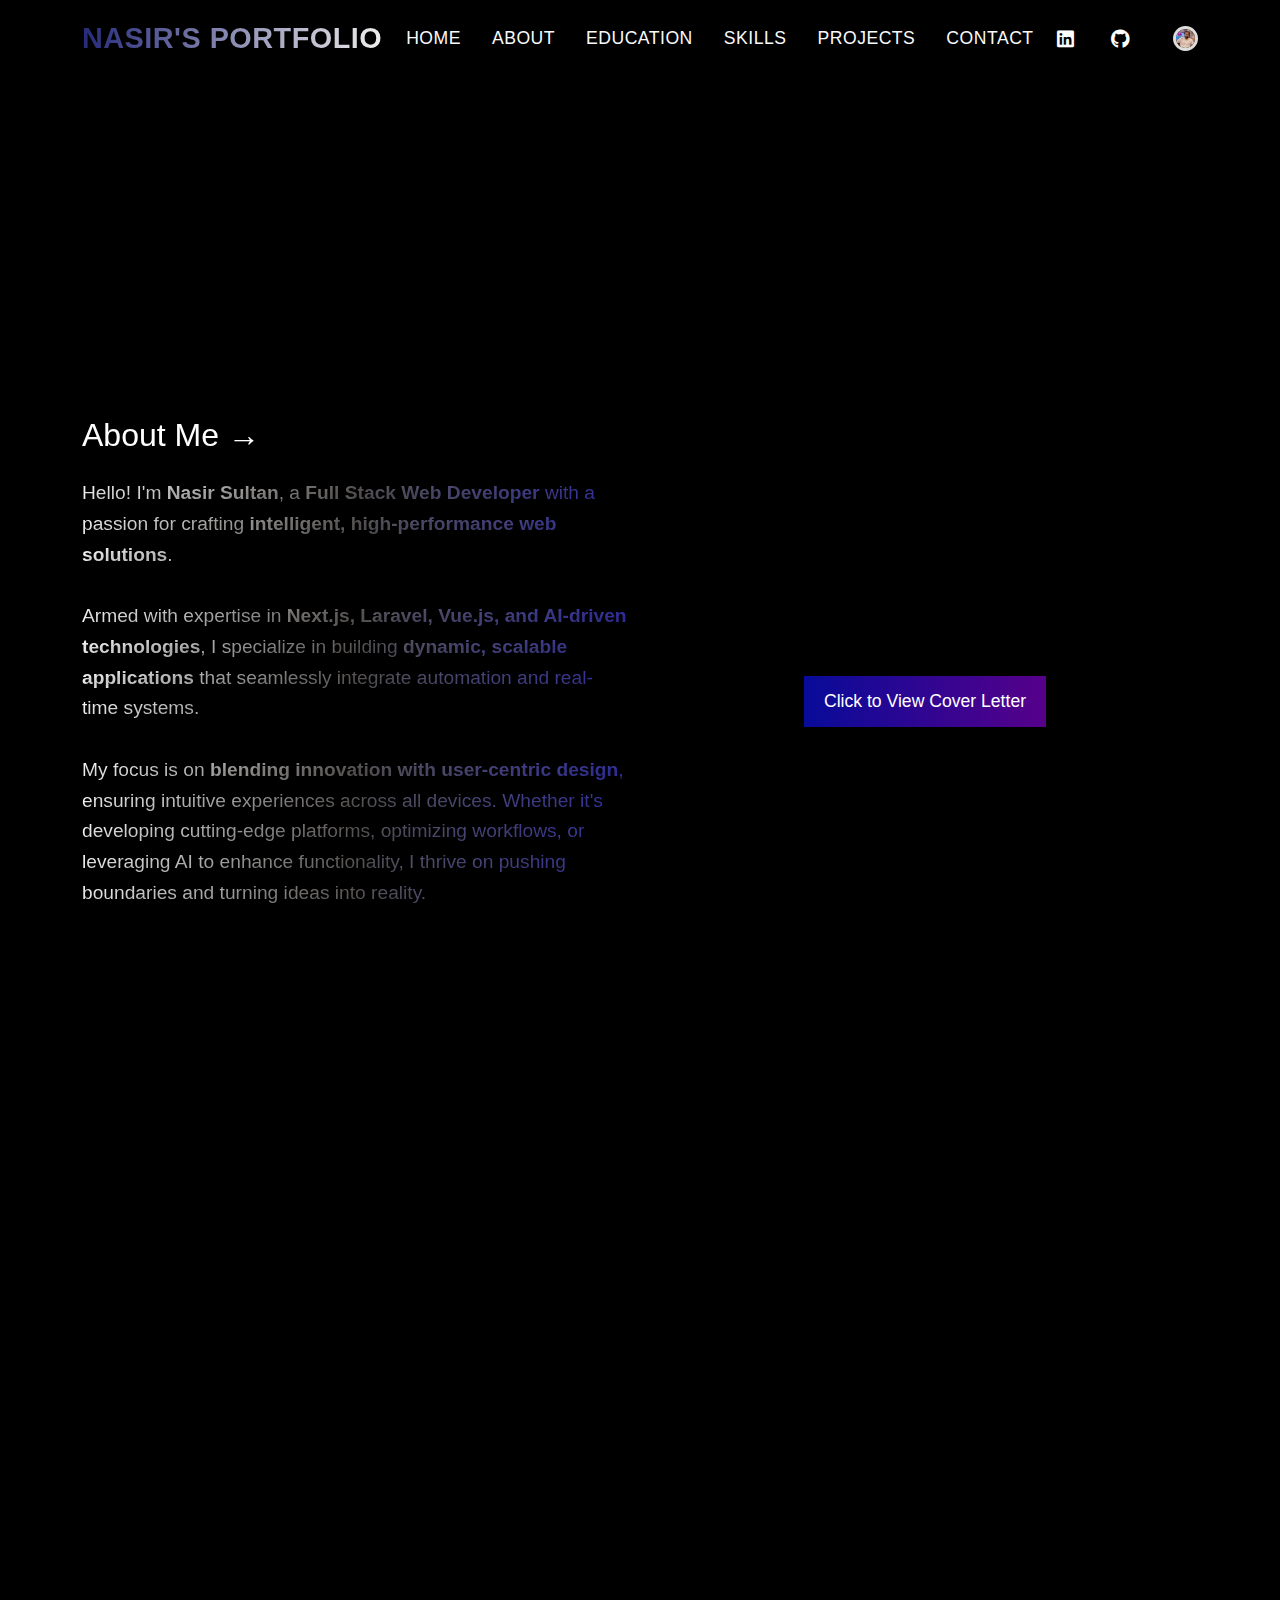
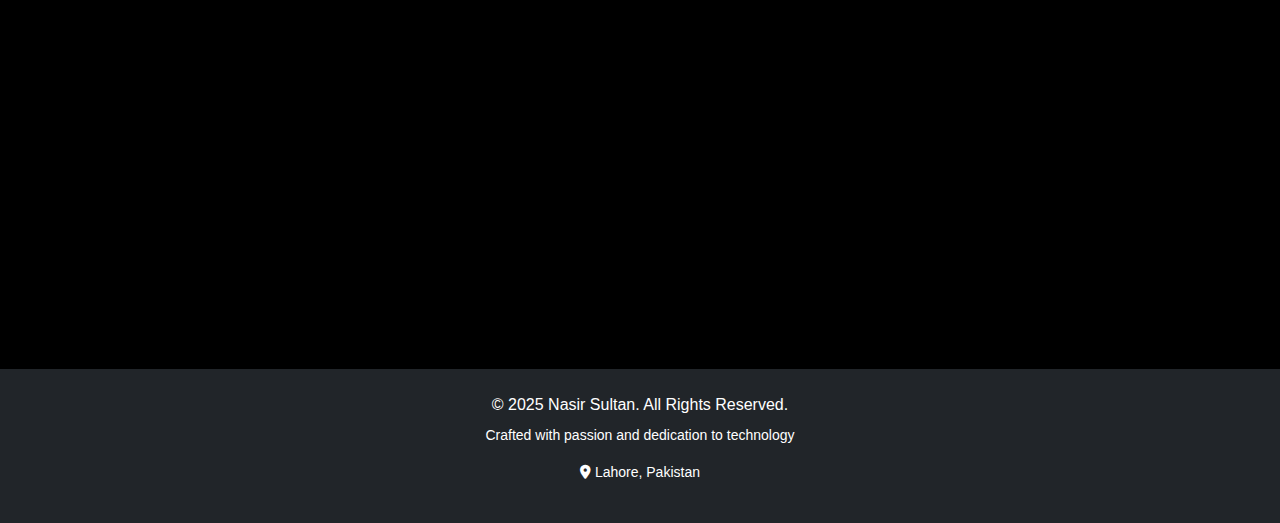
==== index.html @ e322d05b "d" ====
<!doctype html>
<html lang="en">

<head>
    <meta charset="utf-8">
    <meta name="viewport" content="width=device-width, initial-scale=1">
    <title>Portfolio</title>
    <link href="https://cdn.jsdelivr.net/npm/bootstrap@5.3.3/dist/css/bootstrap.min.css" rel="stylesheet"
        integrity="sha384-QWTKZyjpPEjISv5WaRU9OFeRpok6YctnYmDr5pNlyT2bRjXh0JMhjY6hW+ALEwIH" crossorigin="anonymous">
    <link href="https://cdn.jsdelivr.net/npm/aos@2.3.4/dist/aos.css" rel="stylesheet"> <!-- AOS CSS -->
    <link rel="stylesheet" href="styll.css"> <!-- External CSS -->
    <link href="https://cdnjs.cloudflare.com/ajax/libs/font-awesome/6.5.0/css/all.min.css" rel="stylesheet">
    <!-- AOS Library -->
    <!-- Load AOS and Typed.js Libraries -->
    <script src="https://cdnjs.cloudflare.com/ajax/libs/aos/2.3.4/aos.js"></script>
    <script src="https://cdn.jsdelivr.net/npm/typed.js@2.0.12"></script>

    <script>


        document.addEventListener("DOMContentLoaded", () => {
            setTimeout(() => {
                const typingElement = document.getElementById("typing-text");
                if (typingElement) {
                    typingElement.classList.add("typed-fade-in"); // Add fade-in effect
                    new Typed("#typing-text", {
                        strings: [
                            "Welcome to My Portfolio",
                            "Your Vision, My Code – Transforming Ideas into Reality"
                        ],
                        typeSpeed: 80,  // Balanced typing speed
                        backSpeed: 40,   // Smooth backspacing
                        startDelay: 1000, // Start typing after 1s
                        backDelay: 2000,  // Pause before erasing
                        showCursor: true, // Show blinking cursor
                        loop: false // 🔄 Restart automatically after completion
                    });
                }
            }, 1500); // Start after 1.5s (allows AOS animation to complete)
        });


        document.addEventListener("DOMContentLoaded", function () {
            // Smooth Scroll Effect
            document.querySelectorAll('.nav-item').forEach(anchor => {
                anchor.addEventListener('click', function (e) {
                    e.preventDefault();
                    const targetId = this.getAttribute("href").substring(1);
                    const targetElement = document.getElementById(targetId);
                    if (targetElement) {
                        targetElement.scrollIntoView({ behavior: "smooth" });
                    }
                });
            });
        });


        document.addEventListener("DOMContentLoaded", function () {
            const profilePic = document.getElementById("profile-pic");
            const imagePopup = document.getElementById("image-popup");

            // Show enlarged image on click
            profilePic.addEventListener("click", function () {
                imagePopup.style.display = "flex";
            });

            // Hide image when clicking outside
            imagePopup.addEventListener("click", function () {
                imagePopup.style.display = "none";
            });
        });






    </script>







</head>

<body class="bg-black text-white">
    <!-- Navigation Bar -->
    <nav class="navbar navbar-expand-lg navbar-dark bg-black fixed-top">
        <div class="container">
         <a href="#home" class="logo navbar-brand" id="logo">Nasir's Portfolio</a>
            <button aria-controls="basic-navbar-nav" type="button" aria-label="Toggle navigation"
                class="navbar-toggler collapsed" data-bs-toggle="collapse" data-bs-target="#basic-navbar-nav">
                <span class="navbar-toggler-icon"></span>
            </button>
            <div class="navbar-collapse collapse" id="basic-navbar-nav">
                <div class="navbar-nav me-auto">
                    <a href="#home" class="nav-item nav-link">Home</a>
                    <a href="#about" class="nav-item nav-link">About</a>
                    <a href="#education" class="nav-item nav-link">Education</a>
                    <a href="#skills" class="nav-item nav-link">Skills</a>
                    <a href="#projects" class="nav-item nav-link">Projects</a>
                    <a href="#contact" class="nav-item nav-link">Contact</a>
                </div>
            </div>
            <!-- Image and Social Icons Section -->
            <div class="d-flex align-items-center justify-content-center social-container ">
                <!-- Social Icons -->
                <a href="https://www.linkedin.com/in/nasir-sultan-848762282/" target="_blank" class="social-icon">
                    <i class="fab fa-linkedin"></i>
                </a>
                <a href="https://github.com/NasirSultan" target="_blank" class="social-icon">
                    <i class="fab fa-github"></i>
                </a>

                <!-- Profile Image -->
                <img src="2e2345ff-4976-4412-bbff-361cfb9173d7.jpg" alt="Profile Picture"
                    class="navbar-img rounded-circle img-fluid" id="profile-pic">
            </div>

            <!-- Popup Image Viewer (Hidden by Default) -->
            <div id="image-popup" class="image-popup">
                <img src="2e2345ff-4976-4412-bbff-361cfb9173d7.jpg" alt="Enlarged Picture" class="popup-img">
            </div>

        </div>
    </nav>

    <script>
        // Add an event listener to collapse the navbar when a link is clicked on small screens
        const navLinks = document.querySelectorAll('.navbar-nav .nav-link');
        const navbarCollapse = document.getElementById('basic-navbar-nav');

        navLinks.forEach(link => {
            link.addEventListener('click', () => {
                // Check if the navbar is collapsed and close it
                if (navbarCollapse.classList.contains('show')) {
                    const bsCollapse = new bootstrap.Collapse(navbarCollapse, {
                        toggle: false
                    });
                    bsCollapse.hide();
                }
            });
        });
    </script>



    <!-- Hero Section -->
    <div id="home" class="container py-5 mt-4">
        <div class="featurette mt-4 pt-4">
            <div class="col-md-12 d-flex mt-5 flex-column justify-content-center text-left">
                <h1 class="text-animation text-white mt-5 " data-aos="fade-right" data-aos-duration="1000">
                    <span id="typing-text"></span>
                </h1>
            </div>
        </div>





    </div>

    <!-- About Me Section -->
    <!-- About Me Section -->
    <div id="about" class="container py-5">
        <h2 class="mt-5 pt-5 aos-init aos-animate" data-aos="zoom-in" data-aos-duration="1500">About Me →</h2>
        <div class="row mt-4">
            <div class="col-sm-6">
                <p class="about-text aos-init aos-animate" data-aos="zoom-in" data-aos-duration="2000">
                    Hello! I'm <strong>Nasir Sultan</strong>, a <strong>Full Stack Web Developer</strong> with a passion
                    for crafting <strong>intelligent, high-performance web solutions</strong>.
                    <br><br>
                    Armed with expertise in <strong>Next.js, Laravel, Vue.js, and AI-driven technologies</strong>, I
                    specialize in building <strong>dynamic, scalable applications</strong> that seamlessly integrate
                    automation and real-time systems.
                    <br><br>
                    My focus is on <strong>blending innovation with user-centric design</strong>, ensuring intuitive
                    experiences across all devices. Whether it's developing cutting-edge platforms, optimizing
                    workflows, or leveraging AI to enhance functionality, I thrive on pushing boundaries and turning
                    ideas into reality.
                </p>


            </div>
            <!-- Button to Open PDF in Modal -->
            <div class="col-sm-6 d-flex justify-content-center align-items-center">
                <button type="button" class="cv-btn border-0 rounded-0 research-btn  animate-btn"  data-aos="zoom-in-down"
                    data-aos-duration="3000" data-bs-toggle="modal" data-bs-target="#pdfModal">
                    Click to View Cover Letter
                </button>
            </div>

            <!-- Bootstrap Modal for PDF Viewer -->
            <div class="modal fade" id="pdfModal" tabindex="-1" aria-labelledby="pdfModalLabel" aria-hidden="true">
                <div class="modal-dialog modal-lg">
                    <div class="modal-content">
                        <div class="modal-header">
                            <h5 class="modal-title" id="pdfModalLabel">Cover Letter</h5>
                            <button type="button" class="btn-close" data-bs-dismiss="modal" aria-label="Close"></button>
                        </div>
                        <div class="modal-body">
                            <iframe src="https://drive.google.com/file/d/1LEhKo5x9dsmXAzDZOQBv1Sve0wGjoQHk/preview"
                                width="100%" height="500px" style="border: none;"></iframe>
                        </div>
                        <div class="modal-footer">
                            <a href="https://drive.google.com/file/d/1LEhKo5x9dsmXAzDZOQBv1Sve0wGjoQHk/view"
                                class="btn btn-success" download>
                                Download Cover Letter
                            </a>
                            <button type="button" class="btn btn-secondary" data-bs-dismiss="modal">Close</button>
                        </div>
                    </div>
                </div>
            </div>

        </div>
    </div>




    <!-- 🎓 Education Section -->
    <!-- 🎓 Education Section -->
    <section id="education" class="container py-5">
        <h2 class="mt-5 pt-5 aos-init aos-animate my-5" data-aos="zoom-in" data-aos-duration="1500">Education →</h2>
        <div class="row justify-content-center mt-4">
            <div class="col-lg-8 col-md-10">
                <div class="card education-card aos-init aos-animate text-center" data-aos="flip-up"
                    data-aos-duration="3000">
                    <div class="card-body">
                        <h4 class="card-title education-title">Bachelor's in Physics</h4>
                        <p class="card-text">Specialized in <strong>Electronic & Embedded Systems</strong></p>
                        <p class="university"><strong>UMT</strong> | 2024</p>

                        <!-- 🔘 Button to Show Final Year Research PDF -->
                        <button class="btn research-btn mt-3" data-bs-toggle="modal" data-bs-target="#researchModal">
                            View Final Year Research
                        </button>
                    </div>
                </div>
            </div>
        </div>
    </section>

    <!-- 📜 Final Year Research Modal (Google Drive PDF Embed) -->
    <div class="modal fade" id="researchModal" tabindex="-1" aria-labelledby="researchModalLabel" aria-hidden="true">
        <div class="modal-dialog modal-dialog-centered modal-lg">
            <div class="modal-content">
                <div class="modal-header">
                    <h5 class="modal-title text-black" id="researchModalLabel">Final Year Research Paper</h5>
                    <button type="button" class="btn-close" data-bs-dismiss="modal" aria-label="Close"></button>
                </div>
                <div class="modal-body text-center">
                    <!-- 📄 Corrected Google Drive PDF Viewer -->
                    <iframe src="https://drive.google.com/file/d/1qV8Uwx7oKkvjqx_d87qNMZa45ioT0t-l/preview" width="100%"
                        height="500px" style="border: none;"></iframe>
                </div>
                <div class="modal-footer">
                    <button type="button" class="btn btn-secondary" data-bs-dismiss="modal">Close</button>
                </div>
            </div>
        </div>
    </div>

    <!-- Bootstrap JS -->
    <script src="https://cdn.jsdelivr.net/npm/bootstrap@5.3.3/dist/js/bootstrap.bundle.min.js"></script>






    <!-- Skills Section -->
    <div id="skills" class="container py-5">
        <h2 class="aos-init aos-animate mt-4 pt-4" data-aos="zoom-in" data-aos-duration="1500">Skills →</h2><br><br>
        <div class="row text-center">



            <div class="col-sm-4 aos-init aos-animate mb-2" data-aos="zoom-out-up" data-aos-duration="3000">
                <div class="skill-card" >
                    <div class="skill-card-inner">
                        <!-- Front Side -->
                        <div class="skill-card-front">
                            <i class="fa-brands fa-html5 text-danger fs-1"></i>
                            <h4 class="mt-2">HTML5</h4>
                        </div>

                    </div>
                </div>
            </div>


            <div class="col-sm-4 aos-init aos-animate mb-2" data-aos="zoom-out-up" data-aos-duration="3000">
                <div class="skill-card">
                    <i class="fa-brands fa-css3-alt text-primary fs-1"></i>
                    <h4 class="mt-2">CSS3</h4>
                </div>
            </div>
            <div class="col-sm-4 aos-init aos-animate mb-2" data-aos="zoom-out-up" data-aos-duration="3000">
                <div class="skill-card">
                    <i class="fa-brands fa-js text-warning fs-1"></i>
                    <h4 class="mt-2">JavaScript</h4>
                </div>
            </div>
        </div>





        <div class="row text-center mt-4">
            <div class="col-sm-4 aos-init aos-animate mb-2" data-aos="fade-up" data-aos-duration="3000">
                <div class="skill-card">
                    <i class="fa-brands fa-react text-info fs-1"></i>
                    <h4 class="mt-2">React.js</h4>
                </div>
            </div>
            <div class="col-sm-4 aos-init aos-animate mb-2" data-aos="fade-up" data-aos-duration="3000">
                <div class="skill-card">
                    <i class="fa-brands fa-node-js text-success fs-1"></i>
                    <h4 class="mt-2">Node.js</h4>
                </div>
            </div>
            <div class="col-sm-4 aos-init aos-animate mb-2" data-aos="fade-up" data-aos-duration="3000">
                <div class="skill-card">
                    <i class="fa-brands fa-database text-warning fs-1"></i>
                    <h4 class="mt-2">MySQL</h4>
                </div>
            </div>
        </div>
        <div class="row text-center mt-4">
            <div class="col-sm-4 aos-init aos-animate mb-2" data-aos="zoom-out-up" data-aos-duration="3000">
                <div class="skill-card">
                    <i class="fa-solid fa-database text-warning fs-1"></i>
                    <h4 class="mt-2">Data Structure</h4>
                </div>
            </div>
            <div class="col-sm-4 aos-init aos-animate mb-2" data-aos="zoom-out-up" data-aos-duration="3000">
                <div class="skill-card">
                    <i class="fa-brands fa-bootstrap text-purple fs-1"></i>
                    <h4 class="mt-2">Bootstrap</h4>
                </div>
            </div>
            <div class="col-sm-4 aos-init aos-animate mb-2" data-aos="zoom-out-up" data-aos-duration="3000">
                <div class="skill-card">
                    <i class="fa-brands fa-laravel text-danger fs-1"></i>
                    <h4 class="mt-2">Laravel</h4>
                </div>
            </div>
        </div>
        <!-- Added TypeScript, DSA, and Next.js -->
        <div class="row text-center mt-4">
            <div class="col-sm-4 aos-init aos-animate mb-2" data-aos="fade-up" data-aos-duration="3000">
                <div class="skill-card">
                    <i class="fa-brands fa-js-square text-primary fs-1"></i>
                    <h4 class="mt-2">TypeScript</h4>
                </div>
            </div>
            <div class="col-sm-4 aos-init aos-animate mb-2" data-aos="fade-up" data-aos-duration="3000">
                <div class="skill-card">
                    <i class="fa-solid fa-cogs text-success fs-1"></i>
                    <h4 class="mt-2">DSA</h4>
                </div>
            </div>
            <div class="col-sm-4 aos-init aos-animate mb-2" data-aos="fade-up" data-aos-duration="3000">
                <div class="skill-card">
                    <i class="fa-brands fa-react text-info fs-1"></i>
                    <h4 class="mt-2">Next.js</h4>
                </div>
            </div>
        </div>


        <!-- Added Vue 3, MongoDB, and RESTful API -->
        <div class="row text-center mt-4">
            <div class="col-sm-4 aos-init aos-animate mb-2" data-aos="zoom-out-up" data-aos-duration="3000">
                <div class="skill-card">
                    <i class="fa-brands fa-vuejs text-success fs-1"></i>
                    <h4 class="mt-2">Vue 3</h4>
                </div>
            </div>
            <div class="col-sm-4 aos-init aos-animate mb-2" data-aos="zoom-out-up" data-aos-duration="3000">
                <div class="skill-card">
                    <i class="fa-solid fa-database text-secondary fs-1"></i>
                    <h4 class="mt-2">MongoDB</h4>
                </div>
            </div>
            <div class="col-sm-4 aos-init aos-animate mb-2" data-aos="zoom-out-up" data-aos-duration="3000">
                <div class="skill-card">
                    <i class="fa-solid fa-network-wired text-warning fs-1"></i>
                    <h4 class="mt-2">RESTful API</h4>
                </div>
            </div>
        </div>

    </div>

    <!-- Projects Section -->
    <!-- Projects Section -->


    <div id="projects" class="container py-5">
        <h2 class="aos-init aos-animate mt-4 pt-4" data-aos="flip-up" data-aos-duration="300">Projects →</h2><br><br>
        <div class="row row-cols-1 row-cols-md-2 g-4">
            <!-- Project 1: Internship Projects -->




            <div class="col-lg-6 col-md-8 col-sm-10 mx-auto aos-init aos-animate" data-aos="flip-down"
                data-aos-duration="3000">
                <div class="card shadow-lg bg-dark text-light project-card rounded-3d">
                    <!-- Carousel -->
                    <div id="carouselContent1" class="carousel slide" data-bs-ride="carousel">
                        <div class="carousel-inner">
                            <div class="carousel-item active">
                                <img src="Screenshot (280).png" alt="Internship Projects"
                                    class="d-block w-100 rounded-t-lg">
                            </div>
                            <div class="carousel-item">
                                <img src="Screenshot (281).png" alt="Project Image 2"
                                    class="d-block w-100 rounded-t-lg">
                            </div>
                            <div class="carousel-item">
                                <img src="Screenshot (282).png" alt="Project Image 3"
                                    class="d-block w-100 rounded-t-lg">
                            </div>
                        </div>
                        <button class="carousel-control-prev" type="button" data-bs-target="#carouselContent1"
                            data-bs-slide="prev">
                            <span class="carousel-control-prev-icon" aria-hidden="true"></span>
                            <span class="visually-hidden">Previous</span>
                        </button>
                        <button class="carousel-control-next" type="button" data-bs-target="#carouselContent1"
                            data-bs-slide="next">
                            <span class="carousel-control-next-icon" aria-hidden="true"></span>
                            <span class="visually-hidden">Next</span>
                        </button>
                    </div>
                    <div class="card-body">
                        <h5 class="card-title text-2xl font-semibold mb-3">
                            <i class="fa-solid fa-briefcase text-teal-500"></i> Internship Projects
                        </h5>
                        <div id="infoContent1" style="display: none;">
                            <p class="card-text mb-4">
                                Throughout my journey as a full-stack developer, I have worked on diverse projects
                                involving real-world problem-solving and scalable application development. My experience
                                includes hands-on work with modern technologies like React, Laravel, and MySQL, where I
                                have built dynamic and interactive applications.

                                I have developed and optimized backend services, ensuring secure API integrations and
                                efficient database management. On the frontend, I have created seamless user experiences
                                with well-structured, responsive interfaces.

                                My expertise extends to handling authentication systems, role-based access control, and
                                real-time data processing, demonstrating a deep understanding of software architecture
                                and performance optimization. Through various projects, I have refined my ability to
                                write clean, maintainable code while adhering to industry best practices.
                            </p>

                        </div>
                        <div class="d-flex flex-column gap-2">
                            <div class="d-flex flex-column gap-2">
                                <button id="toggleBtn1"
                                    class="btn btn-secondary bg-gray-700 hover:bg-gray-800 text-white rounded-full shadow-md px-6 py-2 w-100">
                                    Description
                                </button>

                                <!-- Flex container for NO Video Available & See Skills buttons -->
                                <div class="d-flex gap-2 justify-content-center">
                                    <a href="#"
                                        class="btn btn-primary bg-blue-600 hover:bg-blue-700 text-white rounded-full shadow-md px-6 py-2 w-50 text-center">
                                        No Video Available
                                    </a>
                                    <button class="btn btn-info w-50" data-bs-toggle="modal"
                                        data-bs-target="#skillsModal">
                                        See Skills
                                    </button>
                                </div>

                            </div>

                            <!-- View Count with Icon and Account Like Button -->
                            <div class="view-count d-flex justify-content-center align-items-center mt-3 gap-3">
                                <span id="viewCount">Views: 0</span> <!-- This will show the view count -->
                                <button id="accountLikeBtn" class="color" onclick="likeAccount()">Like</button>
                                <!-- This is the like button -->
                                <span id="likeCount">Likes: 0</span>


                                <span> <a href="https://github.com/yourprofile" target="_blank" class="github-btn">
                                        <i class="fa-brands fa-github"></i>
                                    </a>
                                </span><!-- This will show the like count -->
                            </div>


                        </div>
                    </div>
                </div>
            </div>

            <!-- Skills Modal -->
            <div class="modal fade" id="skillsModal" tabindex="-1" aria-labelledby="skillsModalLabel"
                aria-hidden="true">
                <div class="modal-dialog">
                    <div class="modal-content">
                        <div class="modal-header">
                            <h5 class="modal-title" id="skillsModalLabel">Skills</h5>
                            <button type="button" class="btn-close" data-bs-dismiss="modal" aria-label="Close"></button>
                        </div>
                        <div class="modal-body">
                            <h5 class="text-center mb-3">Technical Skills</h5>
                            <ul class="list-unstyled d-flex justify-content-start gap-3 flex-wrap">
                                <li class="skill-item">React</li>
                                <li class="skill-item">Laravel</li>
                                <li class="skill-item">Node.js</li>
                                <li class="skill-item">Express.js</li>
                                <li class="skill-item">MySQL</li>
                                <li class="skill-item">MongoDB</li>
                                <li class="skill-item">JavaScript</li>
                                <li class="skill-item">RESTful APIs</li>
                                <li class="skill-item">Bootstrap</li>
                                <li class="skill-item">Tailwind CSS</li>
                                <li class="skill-item">Git & GitHub</li>
                                <li class="skill-item">Authentication & Security</li>

                            </ul>

                        </div>



                    </div>
                </div>
            </div>


            <!-- Project 2: Attendance Management System -->
            <!-- Project 2: Attendance Portal System -->









            <!-- Project 2: Attendance Portal System -->
            <div class="col-lg-6 col-md-8 col-sm-10 mx-auto aos-init aos-animate" data-aos="flip-down"
                data-aos-duration="3000">
                <div class="card shadow-lg bg-dark text-light project-card rounded-3d">
                    <!-- Carousel -->
                    <div id="carouselContent2" class="carousel slide" data-bs-ride="carousel">
                        <div class="carousel-inner">
                            <div class="carousel-item active">
                                <img src="Screenshot (283).png" alt="Attendance Portal System"
                                    class="d-block w-100 rounded-t-lg">
                            </div>
                            <div class="carousel-item">
                                <img src="Screenshot (284).png" alt="Project Image 2"
                                    class="d-block w-100 rounded-t-lg">
                            </div>
                            <div class="carousel-item">
                                <img src="Screenshot (285).png" alt="Project Image 3"
                                    class="d-block w-100 rounded-t-lg">
                            </div>
                        </div>
                        <button class="carousel-control-prev" type="button" data-bs-target="#carouselContent2"
                            data-bs-slide="prev">
                            <span class="carousel-control-prev-icon" aria-hidden="true"></span>
                            <span class="visually-hidden">Previous</span>
                        </button>
                        <button class="carousel-control-next" type="button" data-bs-target="#carouselContent2"
                            data-bs-slide="next">
                            <span class="carousel-control-next-icon" aria-hidden="true"></span>
                            <span class="visually-hidden">Next</span>
                        </button>
                    </div>

                    <div class="card-body text-center">
                        <h5 class="card-title text-2xl font-semibold mb-3">
                            <i class="fa-solid fa-check-circle text-purple-600"></i> Attendance Portal System
                        </h5>
                        <div id="infoContent2" style="display: none;">
                            <p class="card-text mb-4">
                                This comprehensive Academic Management System streamlines administrative tasks by
                                allowing users to <strong>mark attendance</strong>, <strong>submit and track leave
                                    requests</strong>, and <strong>update profile pictures</strong>. Developed using
                                <strong>React.js, Laravel, and MySQL</strong>, it ensures <strong>secure role-based
                                    authentication</strong> with <strong>Laravel Sanctum</strong> and features an
                                intuitive <strong>leave management system</strong>. The platform offers a
                                <strong>responsive and modern UI</strong> powered by <strong>Tailwind CSS</strong>,
                                delivering an optimized user experience. Additionally, <strong>RESTful API
                                    integration</strong> ensures seamless communication between the frontend and
                                backend, enhancing performance and scalability.
                            </p>

                        </div>

                        <div class="d-flex flex-column gap-2">
                            <button id="toggleBtn2"
                                class="btn btn-secondary bg-gray-700 hover:bg-gray-800 text-white rounded-full shadow-md px-6 py-2 w-100">
                                Description
                            </button>

                            <div class="d-flex gap-2 justify-content-center mt-2">
                                <a href="https://vimeo.com/1047108469/c45d0ca6d6?share=copy"
                                    class="btn btn-primary bg-blue-600 hover:bg-blue-700 text-white rounded-full shadow-md px-6 py-2 w-50 text-center">
                                    Watch Video
                                </a>
                                <button class="btn btn-info w-50" data-bs-toggle="modal" data-bs-target="#skillsModal2">
                                    See Skills
                                </button>
                            </div>

                        </div>

                        <!-- View Count and Like Button for Project 2 -->
                        <div class="view-count d-flex justify-content-center align-items-center mt-3 gap-3">
                            <span id="viewCount2">Views: 0</span> <!-- Project 2 View Count -->
                            <button id="accountLikeBtn2" class="color" onclick="likeAccount2()">Like</button>
                            <!-- Like Button -->
                            <span id="likeCount2">Likes: 0</span> <!-- Project 2 Like Count -->
                            <span> <a href="https://github.com/yourprofile" target="_blank" class="github-btn">
                                    <i class="fa-brands fa-github"></i>
                                </a>
                            </span>
                        </div>
                    </div>
                </div>
            </div>

            <!-- Skills Modal -->
            <!-- Corrected "See Skills" Button -->


            <!-- Skills Modal (Ensure ID Matches) -->
            <div class="modal fade" id="skillsModal2" tabindex="-1" aria-labelledby="skillsModalLabel2"
                aria-hidden="true">
                <div class="modal-dialog">
                    <div class="modal-content">
                        <div class="modal-header">
                            <h5 class="modal-title" id="skillsModalLabel2">Skills</h5>
                            <button type="button" class="btn-close" data-bs-dismiss="modal" aria-label="Close"></button>
                        </div>
                        <div class="modal-body">
                            <h5 class="mb-3">Tech Stack & Skills</h5>
                            <ul class="list-unstyled d-flex flex-wrap gap-3 justify-content-start">
                                <li class="skill-item badge  text-white px-3 py-2">React.js</li>
                                <li class="skill-item badge text-white px-3 py-2">Laravel</li>
                                <li class="skill-item badge  text-white px-3 py-2">MySQL</li>
                                <li class="skill-item badge text-white px-3 py-2">Tailwind CSS</li>
                                <li class="skill-item badge   px-3 py-2">Laravel Sanctum</li>
                                <li class="skill-item badge   px-3 py-2">RESTful APIs</li>
                            </ul>
                        </div>
                    </div>
                </div>
            </div>


            <!-- Project 3: E-Commerce Dashboard -->
            <!-- Project 3: E-Commerce Dashboard -->
            <div class="col-lg-6 col-md-8 col-sm-10 mx-auto aos-init aos-animate" data-aos="flip-down"
                data-aos-duration="3000">
                <div class="card shadow-lg bg-dark text-light project-card rounded-3d">
                    <!-- Carousel -->
                    <div id="carouselContent3" class="carousel slide" data-bs-ride="carousel">
                        <div class="carousel-inner">
                            <div class="carousel-item active">
                                <img src="Screenshot (286).png" alt="E-Commerce Dashboard"
                                    class="d-block w-100 rounded-t-lg">
                            </div>
                            <div class="carousel-item">
                                <img src="Screenshot (288).png" alt="Project Image 2"
                                    class="d-block w-100 rounded-t-lg">
                            </div>
                            <div class="carousel-item">
                                <img src="Screenshot (289).png" alt="Project Image 3"
                                    class="d-block w-100 rounded-t-lg">
                            </div>
                        </div>
                        <button class="carousel-control-prev" type="button" data-bs-target="#carouselContent3"
                            data-bs-slide="prev">
                            <span class="carousel-control-prev-icon" aria-hidden="true"></span>
                            <span class="visually-hidden">Previous</span>
                        </button>
                        <button class="carousel-control-next" type="button" data-bs-target="#carouselContent3"
                            data-bs-slide="next">
                            <span class="carousel-control-next-icon" aria-hidden="true"></span>
                            <span class="visually-hidden">Next</span>
                        </button>
                    </div>

                    <div class="card-body text-center">
                        <h5 class="card-title text-2xl font-semibold mb-3">
                            <i class="fa-solid fa-briefcase text-teal-500"></i> E-Commerce Dashboard
                        </h5>
                        <div id="infoContent3" style="display: none;">
                            <p class="card-text mb-4">
                                This project integrates <strong>MERN Stack (React, Node.js, Express, MongoDB)</strong>
                                with <strong>PHP-Laravel</strong>
                                to create an <strong>efficient e-commerce dashboard</strong>. The <strong>React.js
                                    frontend</strong> provides product
                                management features, while the <strong>Node.js, Express, and Laravel backend</strong>
                                ensures secure authentication
                                and CRUD operations. <strong>MongoDB and MySQL</strong> are used for data storage,
                                ensuring scalability and fast queries.
                            </p>
                        </div>

                        <!-- Buttons with Full Width on Small Screens -->
                        <div class="d-flex flex-column gap-2">
                            <button id="toggleBtn3"
                            class="btn btn-secondary bg-gray-700 hover:bg-gray-800 text-white rounded-full shadow-md px-6 py-2 w-100">
                            Description
                        </button>
                        
                        <div class="d-flex gap-2 justify-content-center mt-2">
                            <a href="#" class="btn btn-primary bg-blue-600 hover:bg-blue-700 text-white rounded-full shadow-md px-6 py-2 w-50 text-center">
                                No Video Available
                            </a>
                            <button class="btn btn-info w-50" data-bs-toggle="modal" data-bs-target="#skillsModal3">
                                See Skills
                            </button>
                        </div>
                        
                        </div>

                        <!-- View Count with Icon and Account Like Button -->
                        <div class="view-count d-flex justify-content-center align-items-center mt-3 gap-3">
                            <span id="viewCount3">Views: 0</span> <!-- This will show the view count -->
                            <button id="accountLikeBtn3" class="color" onclick="likeAccount3()">Like</button>
                            <!-- This is the like button -->
                            <span id="likeCount3">Likes: 0</span> <!-- This will show the like count -->

                            <span> <a href="https://github.com/yourprofile" target="_blank" class="github-btn">
                                    <i class="fa-brands fa-github"></i>
                                </a>
                        </div>
                    </div>
                </div>
            </div>

            <!-- Skills Modal -->
            <div class="modal fade" id="skillsModal3" tabindex="-1" aria-labelledby="skillsModalLabel3"
                aria-hidden="true">
                <div class="modal-dialog">
                    <div class="modal-content">
                        <div class="modal-header">
                            <h5 class="modal-title" id="skillsModalLabel3">Skills</h5>
                            <button type="button" class="btn-close" data-bs-dismiss="modal" aria-label="Close"></button>
                        </div>
                        <div class="modal-body">
                            <ul class="list-unstyled d-flex justify-content-start gap-3 flex-wrap">
                                <li class="skill-item">React.js</li>
                                <li class="skill-item">Node.js</li>
                                <li class="skill-item">Express.js</li>
                                <li class="skill-item">MongoDB</li>
                                <li class="skill-item">PHP</li>
                                <li class="skill-item">Laravel</li>
                                <li class="skill-item">MySQL</li>
                            </ul>
                        </div>
                    </div>
                </div>
            </div>

            <!-- Project 4: Another Project -->
            <!-- Project 4: Multi-Login Medical Management System -->
            <!-- Project 4: Multi-Login Medical Management System -->
            <div class="col-lg-6 col-md-8 col-sm-10 mx-auto aos-init aos-animate" data-aos="flip-down"
                data-aos-duration="3000">
                <div class="card shadow-lg bg-dark text-light project-card rounded-3d">
                    <!-- Carousel -->
                    <div id="carouselContent4" class="carousel slide" data-bs-ride="carousel">
                        <div class="carousel-inner">
                            <div class="carousel-item active">
                                <img src="Screenshot (465).png" alt="Internship Projects"
                                    class="d-block w-100 rounded-t-lg">
                            </div>
                            <div class="carousel-item">
                                <img src="Screenshot (466).png" alt="Project Image 2"
                                    class="d-block w-100 rounded-t-lg">
                            </div>
                            <div class="carousel-item">
                                <img src="Screenshot (467).png" alt="Project Image 3"
                                    class="d-block w-100 rounded-t-lg">
                            </div>
                            <div class="carousel-item">
                                <img src="Screenshot (468).png" alt="Project Image 4"
                                    class="d-block w-100 rounded-t-lg">
                            </div>
                        </div>
                        <button class="carousel-control-prev" type="button" data-bs-target="#carouselContent4"
                            data-bs-slide="prev">
                            <span class="carousel-control-prev-icon" aria-hidden="true"></span>
                            <span class="visually-hidden">Previous</span>
                        </button>
                        <button class="carousel-control-next" type="button" data-bs-target="#carouselContent4"
                            data-bs-slide="next">
                            <span class="carousel-control-next-icon" aria-hidden="true"></span>
                            <span class="visually-hidden">Next</span>
                        </button>
                    </div>

                    <div class="card-body text-center">
                        <h5 class="card-title text-2xl font-semibold mb-3">
                            <i class="fa-solid fa-check-circle text-purple-600"></i> Multi-Login Medical Management
                            System
                        </h5>
                        <div id="infoContent4" style="display: none;">
                            <p class="card-text mb-4">
                                The <strong>HealthPlus Medical Store Web Application</strong> is a
                                <strong>full-featured</strong>
                                system built with <strong>Laravel and React.js</strong>. It supports a
                                <strong>multi-login system</strong>
                                for <strong>admins, store managers, and customers</strong>.
                            <ul>
                                <li><strong>Admins</strong>: Upload products, set prices, and track sales.</li>
                                <li><strong>Store Managers</strong>: Manage inventory, process orders, and oversee
                                    transactions.</li>
                                <li><strong>Customers</strong>: Browse medical products, place orders, and track their
                                    purchases.</li>
                            </ul>
                            The system ensures <strong>secure role-based access control</strong> and
                            <strong>automated inventory updates</strong> based on real-time transactions.
                            </p>
                        </div>

                        <!-- Buttons with Full Width on Small Screens -->
                        <div class="d-flex flex-column gap-2">
                            <button id="toggleBtn4"
    class="btn btn-secondary bg-gray-700 hover:bg-gray-800 text-white rounded-full shadow-md px-6 py-2 w-100">
    Description
</button>

<div class="d-flex gap-2 justify-content-center mt-2">
    <a href="https://vimeo.com/1057110770?share=copy#t=0"
        class="btn btn-primary bg-blue-600 hover:bg-blue-700 text-white rounded-full shadow-md px-6 py-2 w-50 text-center">
        Watch Video
    </a>
    <button class="btn btn-info w-50" data-bs-toggle="modal" data-bs-target="#skillsModal4">
        See Skills
    </button>
</div>

                        </div>

                        <!-- View Count with Icon and Account Like Button -->
                        <div class="view-count d-flex justify-content-center align-items-center mt-3 gap-3">
                            <span id="viewCount4">Views: 0</span> <!-- This will show the view count -->
                            <button id="accountLikeBtn4" class="color" onclick="likeAccount4()">Like</button>
                            <!-- This is the like button -->
                            <span id="likeCount4">Likes: 0</span> <!-- This will show the like count -->
                            <span> <a href="https://github.com/yourprofile" target="_blank" class="github-btn">
                                    <i class="fa-brands fa-github"></i>
                                </a>
                        </div>
                    </div>
                </div>
            </div>

            <!-- Skills Modal -->
            <div class="modal fade" id="skillsModal4" tabindex="-1" aria-labelledby="skillsModalLabel4"
                aria-hidden="true">
                <div class="modal-dialog">
                    <div class="modal-content">
                        <div class="modal-header">
                            <h5 class="modal-title" id="skillsModalLabel4">Skills</h5>
                            <button type="button" class="btn-close" data-bs-dismiss="modal" aria-label="Close"></button>
                        </div>
                        <div class="modal-body">
                            <h5 class="mb-3">Tech Stack & Key Features</h5>
                            <ul class="list-unstyled d-flex flex-wrap gap-3 justify-content-start">
                                <li class="skill-item badge  text-white px-3 py-2">Laravel</li>
                                <li class="skill-item badge  text-white px-3 py-2">React.js</li>
                                <li class="skill-item badge  text-white px-3 py-2">PHP</li>
                                <li class="skill-item badge  text-whie px-3 py-2">MySQL</li>
                                <li class="skill-item badge  text-white px-3 py-2">Role-Based Authentication</li>
                            </ul>
                        </div>

                    </div>
                </div>



            </div>

            <!-- Project 5: 
E-Library - Laravel-Based Digital Library -->

            <div class="col-lg-6 col-md-8 col-sm-10 mx-auto aos-init aos-animate" data-aos="flip-down"
                data-aos-duration="3000">
                <div class="card shadow-lg bg-dark text-light project-card rounded-3d">
                    <!-- Carousel -->
                    <div id="carouselContent5" class="carousel slide" data-bs-ride="carousel">
                        <div class="carousel-inner">
                            <div class="carousel-item active">
                                <img src="Screenshot (562).png" alt="Internship Projects"
                                    class="d-block w-100 rounded-t-lg">
                            </div>
                            <div class="carousel-item">
                                <img src="Screenshot (563).png" alt="Project Image 2"
                                    class="d-block w-100 rounded-t-lg">
                            </div>
                            <div class="carousel-item">
                                <img src="Screenshot (564).png" alt="Project Image 3"
                                    class="d-block w-100 rounded-t-lg">
                            </div>
                            <div class="carousel-item">
                                <img src="Screenshot (565).png" alt="Project Image 4"
                                    class="d-block w-100 rounded-t-lg">
                            </div>
                        </div>
                        <button class="carousel-control-prev" type="button" data-bs-target="#carouselContent5"
                            data-bs-slide="prev">
                            <span class="carousel-control-prev-icon" aria-hidden="true"></span>
                            <span class="visually-hidden">Previous</span>
                        </button>
                        <button class="carousel-control-next" type="button" data-bs-target="#carouselContent5"
                            data-bs-slide="next">
                            <span class="carousel-control-next-icon" aria-hidden="true"></span>
                            <span class="visually-hidden">Next</span>
                        </button>
                    </div>

                    <div class="card-body text-center">
                        <h5 class="card-title text-2xl font-semibold mb-3">
                            <i class="fa-solid fa-check-circle text-purple-600"></i>
                            E-Library - Laravel-Based Digital Library
                        </h5>
                        <div id="infoContent5" style="display: none;">
                            <p class="card-text mb-4 toggleBtn5">
                                The <strong>E-Library – Laravel-Based Digital Library</strong> is a
                                <strong>feature-rich</strong> system built with <strong>Laravel 11, Bootstrap, and
                                    Tailwind CSS</strong>, offering a seamless reading experience with structured book
                                and chapter management.
                            <ul>
                                <li><strong>Admins</strong>: Manage books and chapters, update metadata, and control
                                    user access.</li>
                                <li><strong>Users</strong>: Browse books, search by title or author, and read content
                                    with a smooth navigation experience.</li>
                            </ul>
                            The system features <strong>efficient CRUD operations</strong>, <strong>pagination for
                                optimized performance</strong>, and <strong>database seeding</strong> to preload sample
                            books for quick testing.
                            </p>

                        </div>

                        <!-- Buttons -->
                        <div class="d-flex flex-column gap-2">
                            <button id="toggleBtn5"
                            class="btn btn-secondary bg-gray-700 hover:bg-gray-800 text-white rounded-full shadow-md px-6 py-2 w-100">
                            Description
                        </button>
                        
                        <div class="d-flex gap-2 justify-content-center mt-2">
                            <a href="https://vimeo.com/1063828686/56b1235e53?ts=0&share=copy"
                                class="btn btn-primary bg-blue-600 hover:bg-blue-700 text-white rounded-full shadow-md px-6 py-2 w-50 text-center">
                                Watch Video
                            </a>
                            <button class="btn btn-info w-50" data-bs-toggle="modal" data-bs-target="#skillsModal5">
                                See Skills
                            </button>
                        </div>
                        
                        </div>

                        <!-- View Count and Like Button -->
                        <div class="view-count d-flex justify-content-center align-items-center mt-3 gap-3">
                            <span id="viewCount5">Views: 0</span>
                            <button id="accountLikeBtn5" class="color" onclick="likeAccount5()">Like</button>
                            <span id="likeCount5">Likes: 0</span>
                            <span> <a href="https://github.com/yourprofile" target="_blank" class="github-btn">
                                    <i class="fa-brands fa-github"></i>
                                </a>
                            </span><!-- This will show the like count -->
                        </div>
                    </div>
                </div>
            </div>

            <!-- Skills Modal -->
            <div class="modal fade" id="skillsModal5" tabindex="-1" aria-labelledby="skillsModalLabel5"
                aria-hidden="true">
                <div class="modal-dialog">
                    <div class="modal-content">
                        <div class="modal-header">
                            <h5 class="modal-title" id="skillsModalLabel4">Skills</h5>
                            <button type="button" class="btn-close" data-bs-dismiss="modal" aria-label="Close"></button>
                        </div>
                        <div class="modal-body">
                            <h5 class="mb-3">Tech Stack & Key Features</h5>
                            <ul class="list-unstyled d-flex flex-wrap gap-3 justify-content-start">
                                <li class="skill-item badge  px-3 py-2">Laravel (Backend & Frontend)</li>
                                <li class="skill-item badge  px-3 py-2">MySQL</li>
                                <li class="skill-item badge  px-3 py-2">JavaScript</li>
                                <li class="skill-item badge  px-3 py-2">Tailwind CSS</li>
                                <li class="skill-item badge  px-3 py-2">RESTful APIs</li>
                                <li class="skill-item badge  px-3 py-2">Role-Based Authentication</li>
                                <li class="skill-item badge   px-3 py-2">Inventory Management</li>
                            </ul>
                        </div>
                    </div>
                </div>
            </div>


            <!-- Project 6: Another Project -->


            <!-- Project 6: Multi-Login Medical Management System -->
            <div class="col-lg-6 col-md-8 col-sm-10 mx-auto aos-init aos-animate" data-aos="flip-down"
                data-aos-duration="3000">
                <div class="card shadow-lg bg-dark text-light project-card rounded-3d">
                    <!-- Carousel -->
                    <div id="carouselContent6" class="carousel slide" data-bs-ride="carousel">
                        <div class="carousel-inner">
                            <div class="carousel-item active">
                                <img src="Screenshot (568).png" alt="Internship Projects"
                                    class="d-block w-100 rounded-t-lg">
                            </div>
                            <div class="carousel-item">
                                <img src="Screenshot (569).png" alt="Project Image 2"
                                    class="d-block w-100 rounded-t-lg">
                            </div>
                            <div class="carousel-item">
                                <img src="Screenshot (570).png" alt="Project Image 3"
                                    class="d-block w-100 rounded-t-lg">
                            </div>
                            <div class="carousel-item">
                                <img src="Screenshot (571).png" alt="Project Image 4"
                                    class="d-block w-100 rounded-t-lg">
                            </div>
                        </div>
                        <button class="carousel-control-prev" type="button" data-bs-target="#carouselContent6"
                            data-bs-slide="prev">
                            <span class="carousel-control-prev-icon" aria-hidden="true"></span>
                            <span class="visually-hidden">Previous</span>
                        </button>
                        <button class="carousel-control-next" type="button" data-bs-target="#carouselContent6"
                            data-bs-slide="next">
                            <span class="carousel-control-next-icon" aria-hidden="true"></span>
                            <span class="visually-hidden">Next</span>
                        </button>
                    </div>

                    <div class="card-body text-center">
                        <h5 class="card-title text-2xl font-semibold mb-3">
                            <i class="fa-solid fa-check-circle text-purple-600"></i> SoundSphere
                        </h5>
                        <div id="infoContent6" style="display: none;">
                            <p class="card-text mb-4">
                                The <strong>Music Management Website</strong> is a <strong>full-featured</strong>
                                platform built entirely with <strong>Laravel 11</strong>. It allows users to
                                <strong>upload, stream, and manage</strong> audio files directly from a web interface.
                            <ul>
                                <li><strong>Music Upload & Categorization</strong>: Users can upload songs and assign
                                    them to specific categories.</li>
                                <li><strong>In-Browser Audio Streaming</strong>: Integrated audio player for seamless
                                    playback.</li>
                                <li><strong>Song Management</strong>: Users can list, play, edit, or delete songs.</li>
                                <li><strong>Backend API (Laravel 11)</strong>: Secure RESTful endpoints for file
                                    handling with validation.</li>
                                <li><strong>Responsive Design</strong>: Mobile-friendly UI using Tailwind CSS.</li>
                            </ul>
                            The system ensures <strong>secure role-based access control</strong> and <strong>scalable
                                performance</strong>, making it suitable for independent creators and online music
                            platforms.
                            </p>


                        </div>

                        <!-- Buttons with Full Width on Small Screens -->
                        <div class="d-flex flex-column gap-2">
                            <button id="toggleBtn6"
                            class="btn btn-secondary bg-gray-700 hover:bg-gray-800 text-white rounded-full shadow-md px-6 py-2 w-100">
                            Description
                        </button>
                        
                        <div class="d-flex gap-2 justify-content-center mt-2">
                            <a href="https://vimeo.com/1068442033/c6bf78d2f6?ts=0&share=copy"
                                class="btn btn-primary bg-blue-600 hover:bg-blue-700 text-white rounded-full shadow-md px-6 py-2 w-50 text-center">
                                Watch Video
                            </a>
                            <button class="btn btn-info w-50" data-bs-toggle="modal" data-bs-target="#skillsModal6">
                                See Skills
                            </button>
                        </div>
                        
                        </div>

                        <!-- View Count with Icon and Account Like Button -->
                        <div class="view-count d-flex justify-content-center align-items-center mt-3 gap-3">
                            <span id="viewCount6">Views: 0</span> <!-- This will show the view count -->
                            <button id="accountLikeBtn6" class="color" onclick="likeAccount6()">Like</button>
                            <!-- This is the like button -->
                            <span id="likeCount6">Likes: 0</span> <!-- This will show the like count -->
                            <span> <a href="https://github.com/yourprofile" target="_blank" class="github-btn">
                                    <i class="fa-brands fa-github"></i>
                                </a>
                            </span><!-- This will show the like count -->
                        </div>
                    </div>
                </div>
            </div>

            <!-- Skills Modal -->
            <div class="modal fade" id="skillsModal6" tabindex="-1" aria-labelledby="skillsModalLabel4"
                aria-hidden="true">
                <div class="modal-dialog">
                    <div class="modal-content">
                        <div class="modal-header">
                            <h5 class="modal-title" id="skillsModalLabel4">Skills</h5>
                            <button type="button" class="btn-close" data-bs-dismiss="modal" aria-label="Close"></button>
                        </div>
                        <div class="modal-body">
                            <h5 class="mb-3">Tech Stack & Key Features</h5>
                            <ul class="list-unstyled d-flex justify-content-start gap-3 flex-wrap">
                                <li class="skill-item">Laravel 11</li>
                                <li class="skill-item">PHP</li>
                                <li class="skill-item">MySQL</li>
                                <li class="skill-item">Role-Based Authentication</li>
                                <li class="skill-item">RESTful APIs</li>
                                <li class="skill-item">Tailwind CSS</li>
                                <li class="skill-item">Bootstrap</li>
                            </ul>
                        </div>
                    </div>
                </div>



            </div>


        </div>
    </div>

    <!-- JavaScript for Toggling Information -->
    <script>
        const toggleContent = (btnId, infoId, carouselId) => {
            const button = document.getElementById(btnId);
            const info = document.getElementById(infoId);
            const carousel = document.getElementById(carouselId);

            button.addEventListener("click", () => {
                if (info.style.display === "none") {
                    info.style.display = "block";
                    carousel.style.display = "none";
                    button.textContent = "See Images";
                } else {
                    info.style.display = "none";
                    carousel.style.display = "block";
                    button.textContent = "See Information";
                }
            });
        };

        toggleContent("toggleBtn1", "infoContent1", "carouselContent1");
        toggleContent("toggleBtn2", "infoContent2", "carouselContent2");
        toggleContent("toggleBtn3", "infoContent3", "carouselContent3");
        toggleContent("toggleBtn4", "infoContent4", "carouselContent4");
        toggleContent("toggleBtn5", "infoContent5", "carouselContent5");
        toggleContent("toggleBtn6", "infoContent6", "carouselContent6");
    </script>

    <!-- CSS for Consistent Design -->
    <style>
        .project-card {
            border-radius: 15px;
            transition: transform 0.3s ease, box-shadow 0.3s ease;
        }

        .project-card:hover {
            transform: translateY(-10px) scale(1.05);
            box-shadow: 0 10px 20px rgba(0, 0, 0, 0.2);
        }

        .carousel-inner img {
            max-height: 300px;
            object-fit: cover;
        }
    </style>




    <!-- certifiacton -->

    <section id="certifications" class="container py-5">
        <h2 class="mt-5 pt-5 aos-init aos-animate my-5" data-aos="flip-right" data-aos-duration="3000">Certifications →
        </h2>
        <div class="row justify-content-center mt-4">
            <div class="col-lg-8 col-md-10">
                <div class="card certification-card aos-init aos-animate text-center" data-aos="flip-up"
                    data-aos-duration="3000">
                    <div class="card-body">
                        <h4 class="card-title certification-title">Professional Certifications</h4>
                        <p class="card-text">Completed various industry-recognized certifications.</p>

                        <!-- Button to Show Certificate PDF -->
                        <button class="btn research-btn mt-3" data-bs-toggle="modal" data-bs-target="#certificateModal">
                            View Certificate
                        </button>
                    </div>
                </div>
            </div>
        </div>
    </section>

    <!-- Modal for Viewing Certificate -->
    <div class="modal fade" id="certificateModal" tabindex="-1" aria-labelledby="certificateModalLabel"
        aria-hidden="true">
        <div class="modal-dialog modal-lg">
            <div class="modal-content">
                <div class="modal-header">
                    <h5 class="modal-title" id="certificateModalLabel">Certification Document</h5>
                    <button type="button" class="btn-close" data-bs-dismiss="modal" aria-label="Close"></button>
                </div>
                <div class="modal-body">
                    <iframe src="https://drive.google.com/file/d/1yVCjSpSH2Nd3QGddQurAfVDvpqXo9ZFk/preview" width="100%"
                        height="500px"></iframe>
                </div>
            </div>
        </div>
    </div>




















    <div id="contact" class="container py-5 mt-5">
        <h2 class="section-title aos-init aos-animate text-start" data-aos="zoom-in" data-aos-duration="1500">
            Contact Me →
        </h2>
        <div class="row justify-content-center">
            <!-- Right Column - Contact Information -->
            <div class="col-lg-6 col-md-10 aos-init aos-animate" data-aos="zoom-out-up" data-aos-duration="3000">
                <div class="contact-box shadow-lg p-5 h-100">
                    <h4 class="text-center">Contact Information</h4>
                    <p class="text-center">
                        You can also contact me through the following methods:
                    </p>
                    <ul class="list-unstyled text-center">
                        <li class="mb-4">
                            <i class="fa-solid fa-phone-alt me-2"></i>
                            <a href="https://wa.me/923411731277" class="text-decoration-none" target="_blank">
                                +92 341 1731277
                            </a>
                        </li>
                        <li class="mb-4">
                            <i class="fa-solid fa-envelope me-2"></i>
                            <a href="mailto:Rainasirsultan123@gmail.com" class="text-decoration-none">
                                Rainasirsultan123@gmail.com
                            </a>
                        </li>
                    </ul>
                </div>
            </div>
        </div>
    </div>














    <!-- Footer Section -->
    <footer class="text-center text-white py-4 bg-dark">
        <div class="container">
            <p class="mb-0">&copy; 2025 Nasir Sultan. All Rights Reserved.</p>
            <p class="mt-2 small">Crafted with passion and dedication to technology</p>
            <p class="mt-2 small">
                <i class="fa-solid fa-map-marker-alt"></i> Lahore, Pakistan
            </p>
        </div>
    </footer>

    <!-- Bootstrap and AOS Scripts -->
    <script src="https://cdn.jsdelivr.net/npm/bootstrap@5.3.3/dist/js/bootstrap.bundle.min.js"
        integrity="sha384-YvpcrYf0tY3lHB60NNkmXc5s9fDVZLESaAA55NDzOxhy9GkcIdslK1eN7N6jIeHz"
        crossorigin="anonymous"></script>
    <script src="https://cdn.jsdelivr.net/npm/aos@2.3.4/dist/aos.js"></script> <!-- AOS JS -->
    <!-- Bootstrap 5 JS (Make sure to include both Bootstrap JS and Popper.js) -->
    <script src="https://cdn.jsdelivr.net/npm/@popperjs/core@2.11.6/dist/umd/popper.min.js"></script>
    <script src="https://cdn.jsdelivr.net/npm/bootstrap@5.3.0-alpha1/dist/js/bootstrap.min.js"></script>
    <script src="event.js"></script>
    <script>
        AOS.init({
          duration: 5000, // Allows animations up to 5 seconds
        });
      </script>
      
</body>

</html>
---- styll.css ----
/* Ensure smooth scrolling for navigation links */
html {
    scroll-behavior: smooth;
}

/* Custom styles */
body {
    font-family: Arial, sans-serif;
    background-color: #121212 !important;
    color: #fff !important;
}

/* Navbar Styles */
.navbar {
    font-family: 'Arial', sans-serif;
    font-size: 0.75rem; /* Smaller font size for navbar */
    letter-spacing: 0.5px;
}

.navbar-brand {
    font-size: 1.25rem; /* Reduced size for navbar brand */
    font-weight: bold;
    color: #f8f9fa;
    text-transform: uppercase;
    transition: color 0.3s ease;
}

.navbar-brand:hover {
    color: #ffc107; /* Yellow color on hover */
}

/* Nav Links */
.nav-item.nav-link {
    color: #f8f9fa;
    margin-right: 15px;
    font-size: 0.75rem; /* Smaller font size for links */
    text-transform: uppercase;
    transition: color 0.3s ease, transform 0.3s ease;
}

.nav-item.nav-link:hover {
    color: #ffc107; /* Yellow color on hover */
    transform: scale(1.1); /* Slight zoom-in effect */
}

/* Navbar Image Styling */
.navbar-img {
    width: 25px;
    height: 25px;
    object-fit: cover;
    cursor: pointer;
    transition: transform 0.3s ease-in-out, border-color 0.3s ease;
    margin-left: 8px;
}

.navbar-img:hover {
    transform: scale(1.1);
    border-color: #ffc107; /* Yellow border on hover */
}

/* Social Icon Styling */
.social-icon i {
    color: #fff;
    font-size: 1.2rem; /* Adjusted icon size */
    transition: color 0.3s ease-in-out, transform 0.3s ease;
}

.social-icon:hover i {
    color: #007bff; /* Change color on hover */
    transform: scale(1.2); /* Slight zoom-in effect */
}

/* AOS Animations */
[data-aos="zoom-in"] {
    opacity: 0;
    transform: scale(0.9);
    transition: transform 1s ease, opacity 1s ease;
}

[data-aos="zoom-in"].aos-animate {
    opacity: 1;
    transform: scale(1);
}

/* General Hover Effects */
.hover-scale:hover {
    transform: scale(1.05);
    transition: transform 0.3s ease;
}

/* Skill Cards Styling */
.skill-card {
    background-color: #222;
    padding: 2rem;
    border-radius: 15px;
    transition: all 0.3s ease-in-out;
    box-shadow: 0 4px 15px rgba(0, 0, 0, 0.3);
    position: relative;
    overflow: hidden;
    height: 100%;
}

.skill-card:hover {
    transform: scale(1.05);
    box-shadow: 0 10px 20px rgba(0, 0, 0, 0.5);
}

.skill-card i {
    transition: transform 0.3s ease, color 0.3s ease;
}

.skill-card:hover i {
    transform: translateY(-10px);
    color: #fff;
}

/* Button Styling */
.btn-primary {
    background-color: #0d6efd;
    border-color: #0d6efd;
    transition: background-color 0.3s ease;
}

.btn-primary:hover {
    background-color: #0a5cd2;
    border-color: #0a5cd2;
}

/* Card Hover Animation */
.card {
    cursor: pointer;
    transition: transform 0.3s ease-in-out, box-shadow 0.3s ease;
}

.card:hover {
    transform: translateY(-10px);
    box-shadow: 0 15px 25px rgba(0, 0, 0, 0.3);
}

/* Project Images */
.card-img-top {
    transition: transform 0.4s ease-in-out;
    object-fit: cover;
    height: 200px;
}

.card:hover .card-img-top {
    transform: scale(1.1);
}

/* Profile Image */
.navbar-img {
    width: 20px; /* Adjust size for larger screens */
    height: 20px;
    object-fit: cover;
}

/* Optional: Add some margin for spacing */
.social-icon {
    font-size: 1.8rem;
    color: white;
}

.social-icon:hover {
    color: #007bff;
}

/* Responsive Design Tweaks */
@media (max-width: 768px) {
    .nav-item.nav-link {
        margin-right: 0;
        margin-bottom: 10px;
        font-size: 0.75rem; /* Ensuring smaller size for smaller screens */
    }

    .navbar-img {
        margin-left: 3px;
        margin-top: 10px;
    }

    .social-icon {
        font-size: 1rem; /* Adjust icon size for smaller screens */
    }
}

@media (max-width: 991px) {
    .navbar-nav {
        flex-direction: column;
        align-items: flex-start;
    }

    .navbar-toggler {
        display: block;
    }

    .navbar-collapse {
        width: 100%;
    }

    .social-icon {
        font-size: 1.5rem;
    }

    .navbar-img {
        width: 40px;  /* Adjust size on smaller screens */
        height: 40px;
    }
}










.text-animation {
    font-size: 3.5rem; /* 🔥 Large size for desktops */
    font-weight: bold;
    text-align: center;
    
    /* 🌈 Gradient Text */
    background: linear-gradient(45deg, #180266, #57008a, #f7f7f7, #000000);
    background-size: 300% 300%;
    -webkit-background-clip: text;
    -webkit-text-fill-color: transparent;
    animation: gradientShift 6s infinite alternate ease-in-out;

    /* ⬇️ Dynamic Bottom Shadow */
    text-shadow: 0px 8px 16px rgba(24, 2, 102, 0.75);

    /* 🌟 Glowing Effect */
    transition: all 0.3s ease-in-out;
}

/* 🔥 Hover Effect - Slight Text Scaling & Glow */
.text-animation:hover {
    transform: scale(1.1);
    text-shadow: 0px 10px 20px rgba(192, 38, 211, 0.9);
}

/* 🌈 Gradient Animation */
@keyframes gradientShift {
    0% { background-position: 0% 50%; }
    100% { background-position: 100% 50%; }
}

/* 📱 Responsive Adjustments */
@media (max-width: 1024px) { 
    .text-animation {
        font-size: 3rem;
        text-shadow: 0px 6px 12px rgba(24, 2, 102, 0.6);
    }
}

@media (max-width: 768px) { 
    .text-animation {
        font-size: 2.5rem;
        text-shadow: 0px 5px 10px rgba(192, 38, 211, 0.5);
    }
}

@media (max-width: 480px) { 
    .text-animation {
        font-size: 1.4rem;
        text-shadow: 0px 4px 8px rgba(192, 38, 211, 0.4);
    }
}

/* 🛠️ Extra Small Devices */
@media (max-width: 360px) { 
    .text-animation {
        font-size: 1.5rem;
        text-shadow: 0px 3px 6px rgba(192, 38, 211, 0.3);
    }
}


















/* 🌟 Navbar Styling */
/* 🌟 Navbar Styling */
.navbar {
    padding: 12px 0;
    transition: all 0.3s ease-in-out;
}

/* 🌈 Navbar Brand (Logo) */
.logo {
    font-size: 1.8rem;
    font-weight: bold;
    background: linear-gradient(to right, #252a79, #f0eeec);
    -webkit-background-clip: text;
    -webkit-text-fill-color: transparent;
    transition: transform 0.3s ease-in-out;
}

.logo:hover {
    transform: scale(1.1);
}

/* 📌 Navbar Links */
.navbar-nav .nav-item {
    font-size: 1.1rem;
    font-weight: 500;
    position: relative;
    transition: color 0.3s ease-in-out;
    padding: 5px 10px;
}

/* 🔥 Underline Hover Effect */
.navbar-nav .nav-item::after {
    content: "";
    width: 0;
    height: 2px;
    background: linear-gradient(to right, #ff7e5f, #feb47b);
    position: absolute;
    bottom: 0;
    left: 50%;
    transform: translateX(-50%);
    transition: width 0.3s ease-in-out;
}

.navbar-nav .nav-item:hover::after {
    width: 100%;
}

.navbar-nav .nav-item:hover {
    color: #ff7e5f;
}

/* 🌀 Social Icons */
.social-icon {
    font-size: 1.5rem;
    color: #fff;
    transition: transform 0.3s ease-in-out, color 0.3s ease-in-out;
}

.social-icon:hover {
    transform: scale(1.2);
    color: #ff7e5f;
}

/* 🌟 Profile Image & Icons (Equal Size) */
.navbar-img, .social-icon {
    width: 40px;
    height: 40px;
    object-fit: cover;
    border-radius: 50%;
}



/* 📌 Adjust Navbar Image & Icons */
.navbar .d-flex {
    gap: 15px; /* Adds spacing between icons and profile picture */
}

/* 🛠️ Mobile Adjustments */
@media (max-width: 768px) {
    .logo {
        font-size: 1.5rem;
    }

    .navbar-nav .nav-item {
        font-size: 1rem;
        padding: 5px;
    }

    .social-icon {
        font-size: 1.3rem;
    }

    .navbar-img {
        width: 40px;  /* Increased size for mobile */
        height: 40px;
    }
}

/* 🛠️ Extra Small Devices */
@media (max-width: 480px) {
    .navbar-img {
        width: 50px; /* Even larger for very small screens */
        height: 50px;
    }

    .social-icon {
        font-size: 1.2rem;
    }
}



/* 🖼️ Navbar Profile Image */
.navbar-img {
    width: 30px;
    height: 30px;
    object-fit: cover;
    border-radius: 50%;
    cursor: pointer; /* Indicates it's clickable */
    transition: transform 0.3s ease-in-out;
}

.navbar-img:hover {
    transform: scale(1.1);
}

/* 🎭 Full-Screen Popup Background */
.image-popup {
    display: none; /* Initially hidden */
    position: fixed;
    top: 0;
    left: 0;
    width: 100%;
    height: 100%;
    background: rgba(0, 0, 0, 0.8); /* Dark overlay */
    justify-content: center;
    align-items: center;
    z-index: 1000;
}

/* 📌 Enlarged Image */
.popup-img {
    width: 50%;
    max-width: 500px; /* Prevents being too large */
    border-radius: 10px;
    box-shadow: 0px 4px 15px rgba(255, 255, 255, 0.2);
    animation: fadeIn 0.3s ease-in-out;
}

/* 🔥 Fade In Animation */
@keyframes fadeIn {
    from {
        opacity: 0;
        transform: scale(0.8);
    }
    to {
        opacity: 1;
        transform: scale(1);
    }
}

/* 🛠️ Responsive Adjustments */
@media (max-width: 768px) {
    .popup-img {
        width: 80%;
    }
}

@media (max-width: 480px) {
    .popup-img {
        width: 90%;
    }
}





/* 🌈 Gradient Text */
.about-text {
    font-size: 1.2rem;
    font-weight: 500;
   
    line-height: 1.6;
    background: linear-gradient(to right, #ffffff, #5e5b59, #3533ad);
    -webkit-background-clip: text;
    -webkit-text-fill-color: transparent;
    text-shadow: 2px 2px 5px rgba(0, 0, 0, 0.3);
}

/* 🛠️ Responsive Adjustments */
@media (max-width: 768px) {
    .about-text {
        font-size: 1rem;
    }
}

@media (max-width: 480px) {
    .about-text {
        font-size: 0.9rem;
    }
}











-----------------------------


/* 🎓 Education Section Styling */
#education {
    padding-top: 100px; /* Ensures header is below navbar */
}

/* 🏫 Left-Aligned Heading */
.education-heading {
    font-size: 2rem;
    font-weight: bold;
    text-align: left;
    margin-left: 20px;
}

/* 📌 Responsive Adjustments */
@media (max-width: 768px) {
    .education-heading {
        text-align: left; /* Always left-aligned */
        font-size: 1.8rem; /* Slightly smaller for small screens */
    }
}

/* 📌 Centered Card */
.education-card {
    background: rgba(255, 255, 255, 0.1); /* Light Background */
    color: white;
    border: none;
    padding: 30px;
    transition: transform 0.3s ease-in-out, box-shadow 0.3s ease-in-out;
    margin: 20px auto; /* Centers the card */
}

.education-card:hover {
    transform: scale(1.05);
    box-shadow: 0px 10px 20px rgba(255, 255, 255, 0.2);
}

/* 📌 Centered Text & Font Adjustments */
.education-title {
    font-size: 1.8rem;
    font-weight: bold;
    margin-bottom: 15px;
}

.card-text {
    font-size: 1.3rem;
    font-weight: 500;
}

.university {
    font-size: 1.1rem;
}

/* 🔘 Research Button */
.research-btn {
    background: linear-gradient(to right, #080b99, #57008a);
    border: none;
    padding: 12px 20px;
    font-size: 1.1rem;
    transition: background 0.3s ease-in-out, transform 0.2s ease-in-out;
    color: white;
}

.research-btn:hover {
    transform: scale(1.1);
    background: linear-gradient(to right, #4bac58, #e96b6b);
}

/* 🖤 Modal Background */
.research-modal-body {
    background: #222;
    color: white;
    padding: 25px;
}

/* 📱 Responsive Adjustments */
@media (max-width: 768px) {
    .education-title {
        font-size: 1.5rem; /* Decreased font size for mobile */
    }

    .card-text {
        font-size: 1.1rem;
    }

    .university {
        font-size: 1rem;
    }

    .research-btn {
        font-size: 1rem;
        padding: 10px 18px;
    }
}
-----------------------------------
/* 1. Sidebar Header on the Left */
.header-sidebar {
    position: fixed;
    top: 0;
    left: 0;
    width: 220px; /* Adjust width as needed */
    height: 100vh;
    background: #1e1e2d; /* Dark sidebar */
    padding: 20px;
    display: flex;
    flex-direction: column;
    justify-content: center;
    color: #fff;
    box-shadow: 4px 0 10px rgba(0, 0, 0, 0.2);
    z-index: 1000;
}

.header-sidebar h1 {
    font-size: 1.8rem;
    text-align: center;
    margin-bottom: 20px;
}

.header-sidebar nav ul {
    list-style: none;
    padding: 0;
}

.header-sidebar nav ul li {
    margin-bottom: 15px;
}

.header-sidebar nav ul li a {
    text-decoration: none;
    color: #fff;
    font-size: 1rem;
    transition: color 0.3s ease-in-out;
}

.header-sidebar nav ul li a:hover {
    color: #00aaff;
}

/* 2. Adjust Main Content to Avoid Overlap */
.main-content {
    margin-left: 240px; /* Should be slightly larger than sidebar width */
    padding: 20px;
}

/* 3. Light Dark Background for Cards */
.card {
    background: #2a2a3d; /* Light dark color */
    color: #fff;
    border-radius: 10px;
    box-shadow: 0 4px 10px rgba(0, 0, 0, 0.2);
    transition: transform 0.3s, box-shadow 0.3s;
}

.card:hover {
    transform: translateY(-5px);
    box-shadow: 0 8px 20px rgba(0, 0, 0, 0.3);
}

/* 4. Adjust Contact Box Styling */
.contact-box {
    background: #2a2a3d; /* Light dark theme */
    border: none;
    padding: 20px;
    border-radius: 10px;
    color: #ddd;
}

.contact-box .form-control {
    background: #1e1e2d;
    color: #fff;
    border: 1px solid #444;
}

.contact-box .form-control:focus {
    border-color: #00aaff;
    box-shadow: 0 0 8px rgba(0, 170, 255, 0.5);
}

/* 5. Responsive Design for Sidebar */
@media (max-width: 768px) {
    .header-sidebar {
        width: 180px;
    }
    
    .main-content {
        margin-left: 200px;
    }
}

@media (max-width: 576px) {
    .header-sidebar {
        width: 100%;
        height: auto;
        position: relative;
        padding: 10px;
    }

    .main-content {
        margin-left: 0;
    }
}
-------------------------

/* Center content and maintain row layout */
.social-container {
    display: flex;
    align-items: center;
    justify-content: center;
    gap: 15px; /* Space between icons and image */
    padding: 10px;
    flex-wrap: nowrap; /* Prevent wrapping */
}

/* Equal size for icons */
.social-icon {
    font-size: 25px; /* Adjust size */
    color: #333; /* Neutral color */
    transition: transform 0.3s ease, color 0.3s ease;
}

.social-icon:hover {
    transform: scale(1.2);
    color: #0077b5; /* Blue for LinkedIn */
}

/* Profile Image - Same size as icons */
#profile-pic {
    width: 25px;
    height: 25px;
    object-fit: cover;
    border: 3px solid #ddd; /* Optional border */
    transition: transform 0.3s ease;
  
}

#profile-pic:hover {
    transform: scale(1.1);
}

/* Ensure everything stays in a single row on all screen sizes */
@media (max-width: 576px) { /* Extra small screens */
    .social-container {
        flex-wrap: nowrap;
        justify-content: space-between;
        width: 100%;
       
    }
}
#profile-pic {
    width: 25px;
    height: 25px;
    object-fit: cover;
    border: 3px solid #ddd; /* Optional border */
    transition: transform 0.3s ease;
}

/* Apply styles for screens 375px and below */
@media (max-width: 450px) {
    #profile-pic {
        margin-bottom: 10px;
    }
}



.github-btn {

    color: white; /* Default white text */
    background: transparent;

    transition: all 0.3s ease-in-out;
}

.github-btn i {
    font-size: 1.2rem;
    margin-left: 11px;
}

/* Hover effect */
.github-btn:hover {
    color: white;
   
    border-color: blue;
    color: blue; 
    size:3px;
   
}


@media (max-width: 768px) {
    .github-btn {
     
        font-size: 0.9rem;
    }

    .github-btn i {
        font-size: 1rem;
        margin-right: 5px;
    }
}

@media (max-width: 480px) {
    .github-btn {
      
        text-align: center;
        font-size: 0.85rem;
    
    }

    .github-btn i {
        font-size: 1rem;
      
    }
}
/* Prevent horizontal scrolling */
html, body {
    overflow-x: hidden;
    margin: 0;
    padding: 0;
    width: 100%;
}



.color {
    height: 25px;
    font-size: 18px;
    transition: all 0.3s ease-in-out;
    text-align: center;
    display: flex;
    align-items: center;
    justify-content: center;
    padding: 5px 15px;
    background: none; /* No background */
    border: 1px solid transparent; /* Hide border initially */
    color: rgb(199, 147, 3); /* Default text color */
    border-radius: 5px;
}

/* Hover effect with smooth transition */
.color:hover {
    background-color: rgb(6, 14, 119) !important;
    color: white !important;
    font-size: 14px; /* Slightly decrease text size */
    border-radius: 10px;
    transform: scale(1.1); /* Slight zoom effect */
}

/* Add active effect for clicking */
#accountLikeBtn:active {
    transform: scale(0.95);
   
}

.modal-content{
color: rgb(219, 217, 217);
    background-color: #201f1f;
}
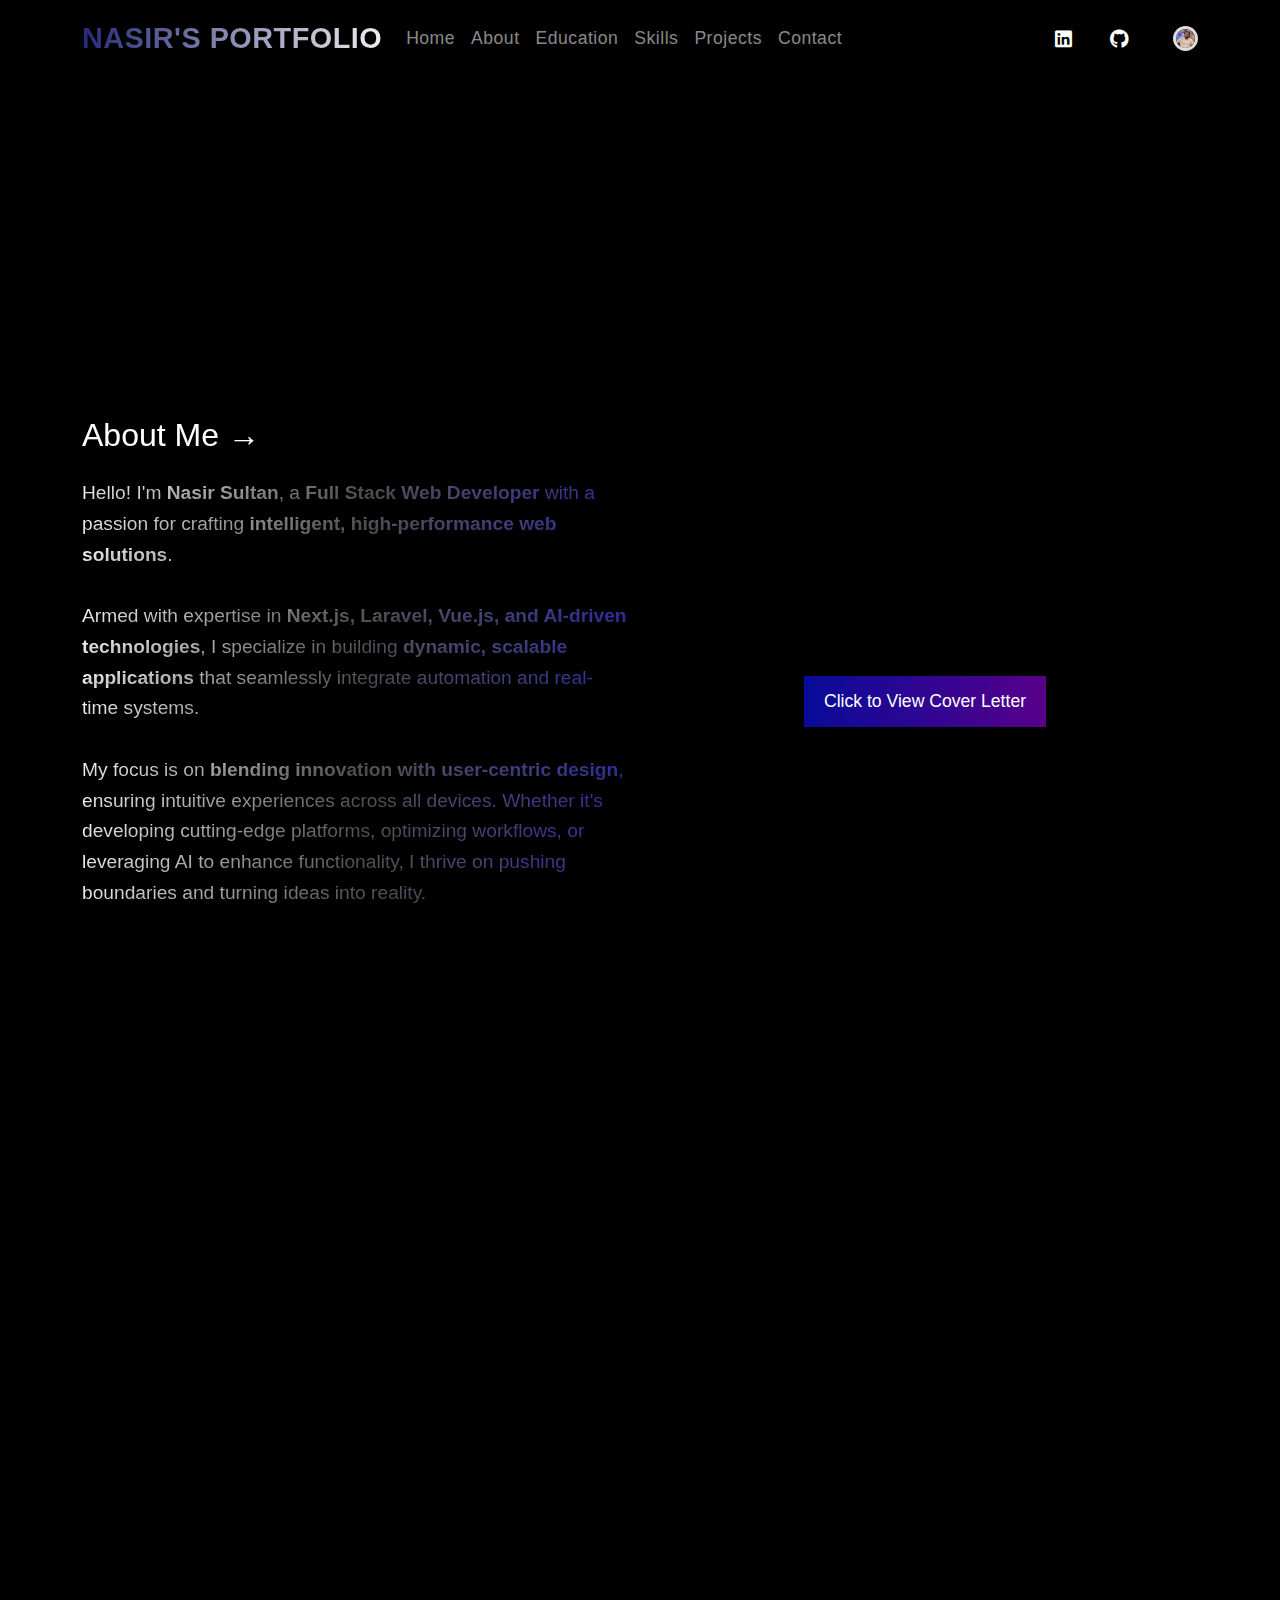
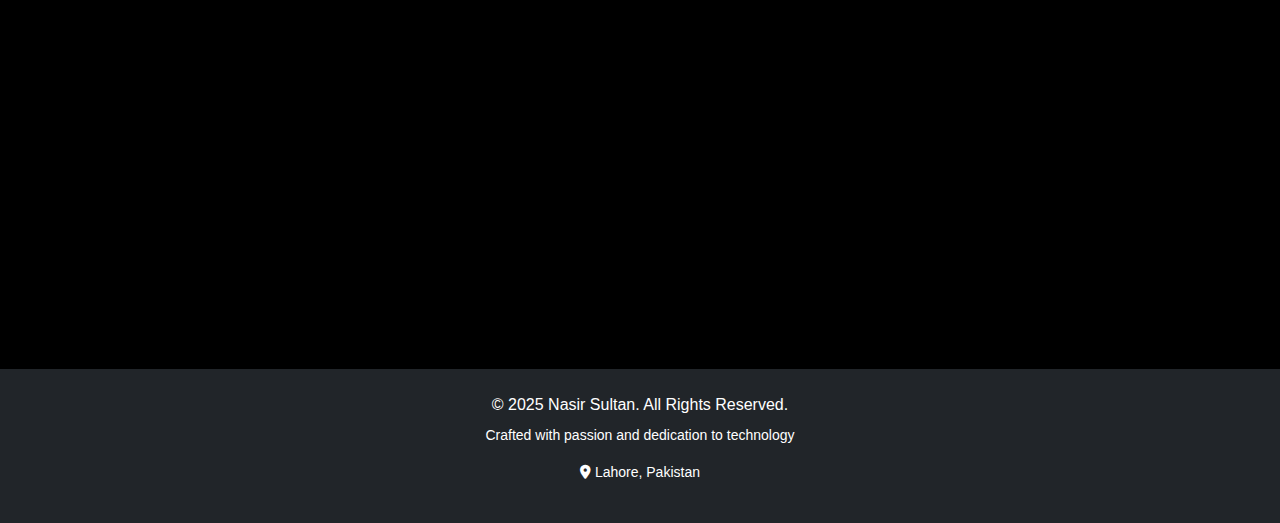
==== commit fb779000: "f" ====
--- a/index.html
+++ b/index.html
@@ -87,13 +87,13 @@
 
 <body class="bg-black text-white">
     <!-- Navigation Bar -->
-    <nav class="navbar navbar-expand-lg navbar-dark bg-black fixed-top">
+    <nav class="navbar navbar-expand-lg navbar-dark  bg-black fixed-top">
         <div class="container">
          <a href="#home" class="logo navbar-brand" id="logo">Nasir's Portfolio</a>
-            <button aria-controls="basic-navbar-nav" type="button" aria-label="Toggle navigation"
-                class="navbar-toggler collapsed" data-bs-toggle="collapse" data-bs-target="#basic-navbar-nav">
-                <span class="navbar-toggler-icon"></span>
-            </button>
+         <button class="navbar-toggler" type="button" data-bs-toggle="collapse" data-bs-target="#basic-navbar-nav"
+         aria-controls="basic-navbar-nav" aria-expanded="false" aria-label="Toggle navigation">
+         <span class="navbar-toggler-icon"></span>
+     </button>
             <div class="navbar-collapse collapse" id="basic-navbar-nav">
                 <div class="navbar-nav me-auto">
                     <a href="#home" class="nav-item nav-link">Home</a>
@@ -169,7 +169,7 @@
         <h2 class="mt-5 pt-5 aos-init aos-animate" data-aos="zoom-in" data-aos-duration="1500">About Me →</h2>
         <div class="row mt-4">
             <div class="col-sm-6">
-                <p class="about-text aos-init aos-animate" data-aos="zoom-in" data-aos-duration="2000">
+                <p class="about-text " data-aos="fade-right" data-aos-duration="3000">
                     Hello! I'm <strong>Nasir Sultan</strong>, a <strong>Full Stack Web Developer</strong> with a passion
                     for crafting <strong>intelligent, high-performance web solutions</strong>.
                     <br><br>
@@ -187,7 +187,7 @@
             </div>
             <!-- Button to Open PDF in Modal -->
             <div class="col-sm-6 d-flex justify-content-center align-items-center">
-                <button type="button" class="cv-btn border-0 rounded-0 research-btn  animate-btn"  data-aos="zoom-in-down"
+                <button type="button" class="cv-btn border-0 rounded-0 research-btn  animate-btn"  data-aos="fade-left"
                     data-aos-duration="3000" data-bs-toggle="modal" data-bs-target="#pdfModal">
                     Click to View Cover Letter
                 </button>
@@ -236,7 +236,7 @@
                         <p class="university"><strong>UMT</strong> | 2024</p>
 
                         <!-- 🔘 Button to Show Final Year Research PDF -->
-                        <button class="btn research-btn mt-3" data-bs-toggle="modal" data-bs-target="#researchModal">
+                        <button class="btn research-btn mt-3" data-bs-toggle="modal" data-bs-target="#researchModal" data-aos="flip-left" data-aos-duration="3000" >
                             View Final Year Research
                         </button>
                     </div>
@@ -1210,7 +1210,7 @@
                         <p class="card-text">Completed various industry-recognized certifications.</p>
 
                         <!-- Button to Show Certificate PDF -->
-                        <button class="btn research-btn mt-3" data-bs-toggle="modal" data-bs-target="#certificateModal">
+                        <button class="btn research-btn mt-3" data-bs-toggle="modal" data-bs-target="#certificateModal"  data-aos="flip-left" data-aos-duration="3000">
                             View Certificate
                         </button>
                     </div>
@@ -1262,7 +1262,7 @@
         <div class="row justify-content-center">
             <!-- Right Column - Contact Information -->
             <div class="col-lg-6 col-md-10 aos-init aos-animate" data-aos="zoom-out-up" data-aos-duration="3000">
-                <div class="contact-box shadow-lg p-5 h-100">
+                <div class="contact-box shadow-lg p-5 h-100 "   >
                     <h4 class="text-center">Contact Information</h4>
                     <p class="text-center">
                         You can also contact me through the following methods:
--- a/styll.css
+++ b/styll.css
@@ -15,6 +15,7 @@
     font-family: 'Arial', sans-serif;
     font-size: 0.75rem; /* Smaller font size for navbar */
     letter-spacing: 0.5px;
+   
 }
 
 .navbar-brand {
@@ -30,13 +31,24 @@
 }
 
 /* Nav Links */
-.nav-item.nav-link {
+.navbar-nav {
+    display: flex; /* Ensure items are in one row */
+    flex-wrap: nowrap; /* Prevent wrapping */
+    align-items: center; /* Align vertically */
+}
+
+.nav-item {
+    white-space: nowrap; /* Prevent text from breaking */
+}
+
+.nav-item .nav-link {
     color: #f8f9fa;
     margin-right: 15px;
     font-size: 0.75rem; /* Smaller font size for links */
     text-transform: uppercase;
     transition: color 0.3s ease, transform 0.3s ease;
 }
+
 
 .nav-item.nav-link:hover {
     color: #ffc107; /* Yellow color on hover */
@@ -767,7 +779,7 @@
 }
 
 /* Apply styles for screens 375px and below */
-@media (max-width: 450px) {
+@media (max-width: 600px) {
     #profile-pic {
         margin-bottom: 10px;
     }
@@ -869,3 +881,15 @@
     background-color: #201f1f;
 }
 
+.visible {
+    opacity: 44;
+    visibility: visible;
+  
+}
+
+
+.navbar-nav {
+    display: flex;
+    flex-direction: row; /* Ensures links are in one row */
+    flex-wrap: nowrap; /* Prevents links from wrapping */
+}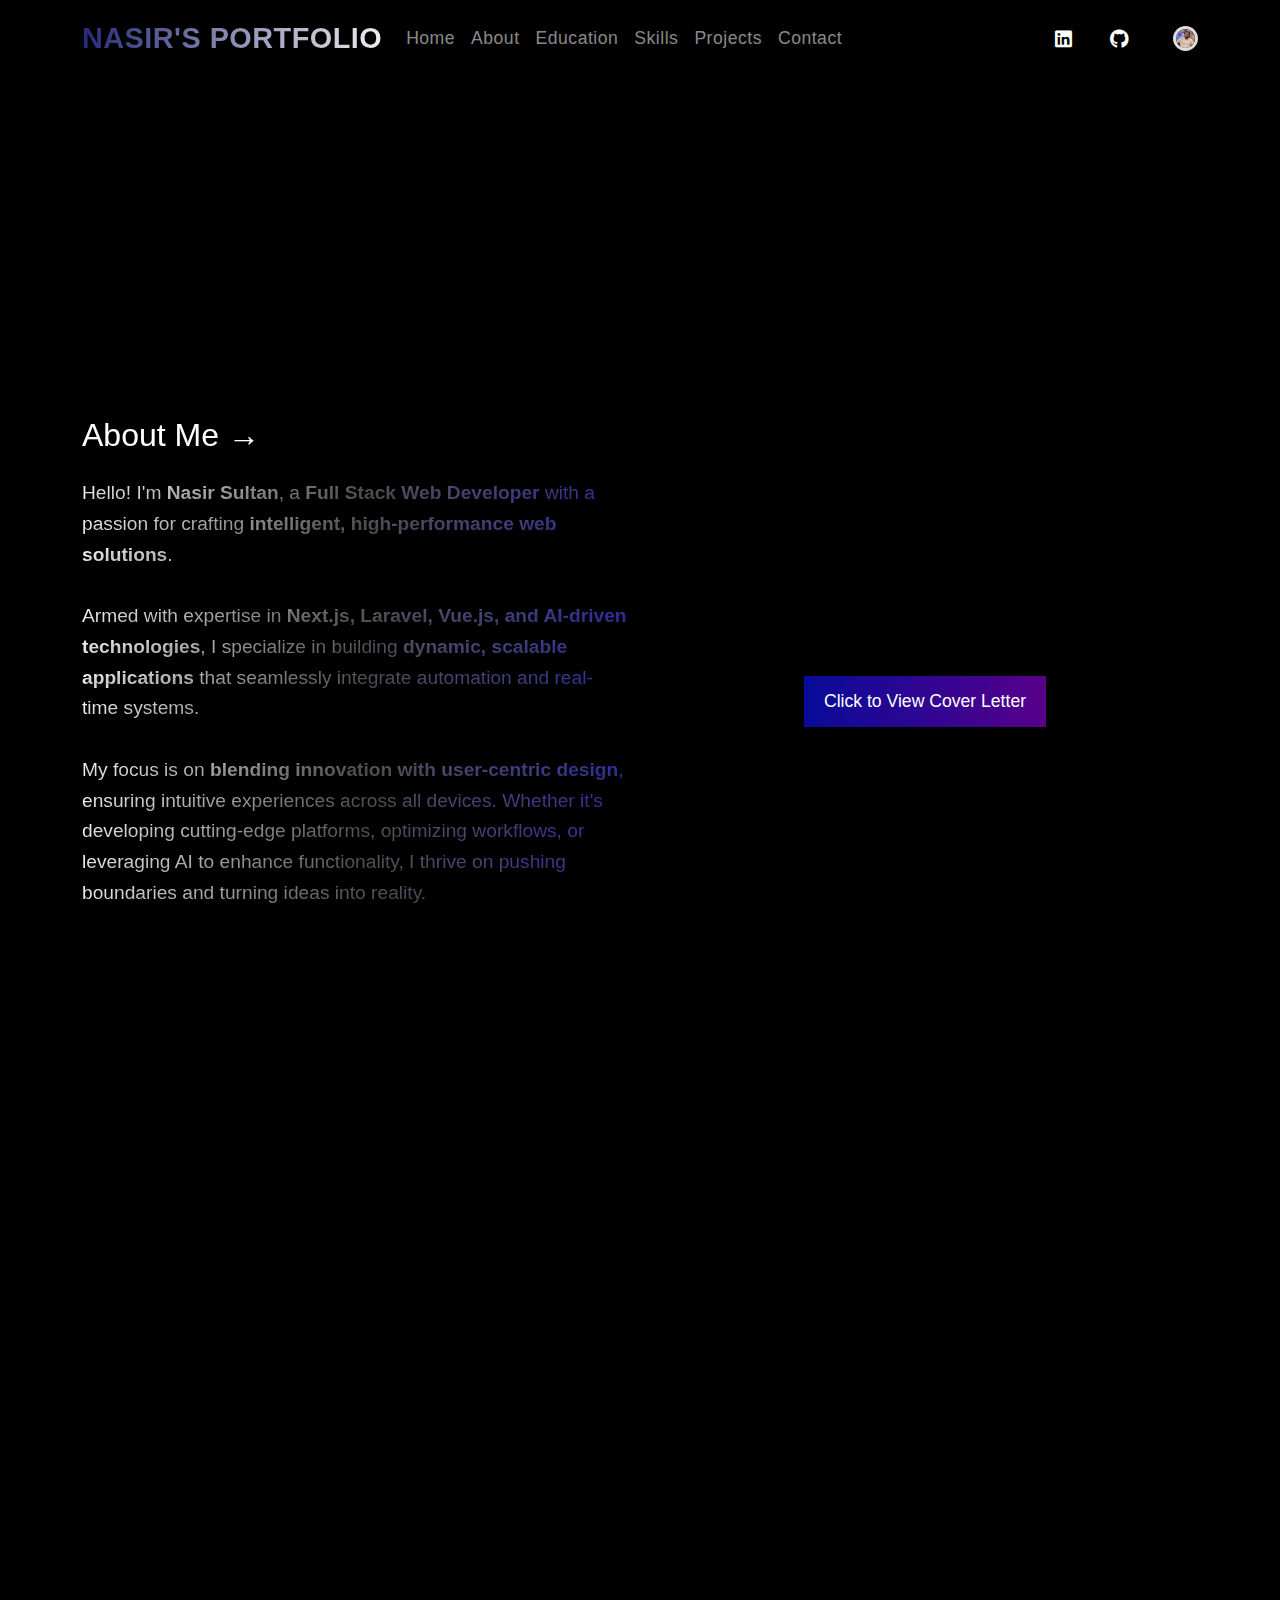
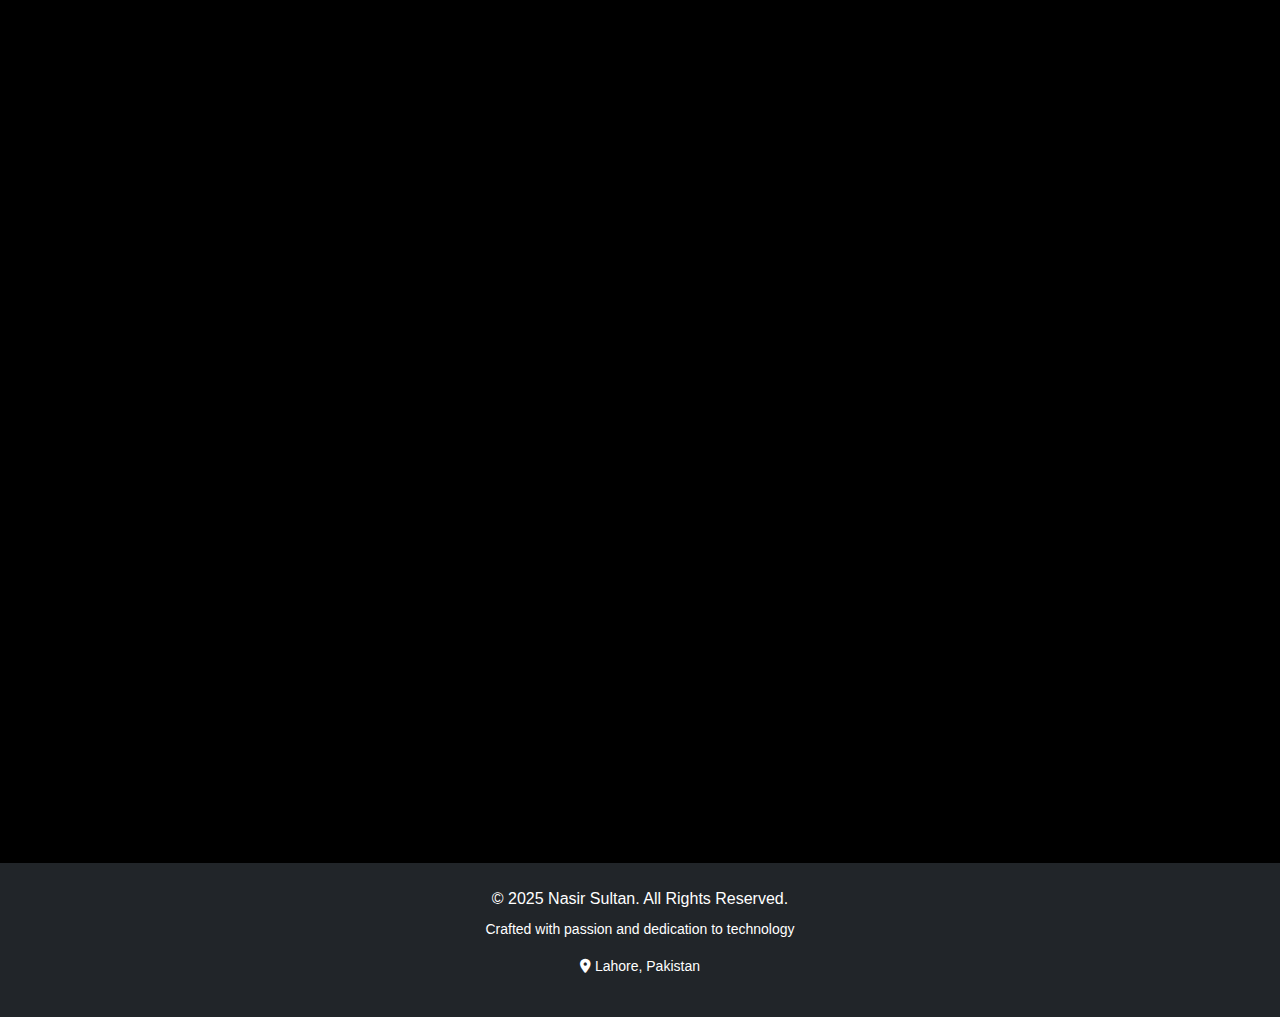
==== commit ba78fa10: "d" ====
--- a/index.html
+++ b/index.html
@@ -89,11 +89,11 @@
     <!-- Navigation Bar -->
     <nav class="navbar navbar-expand-lg navbar-dark  bg-black fixed-top">
         <div class="container">
-         <a href="#home" class="logo navbar-brand" id="logo">Nasir's Portfolio</a>
-         <button class="navbar-toggler" type="button" data-bs-toggle="collapse" data-bs-target="#basic-navbar-nav"
-         aria-controls="basic-navbar-nav" aria-expanded="false" aria-label="Toggle navigation">
-         <span class="navbar-toggler-icon"></span>
-     </button>
+            <a href="#home" class="logo navbar-brand" id="logo">Nasir's Portfolio</a>
+            <button class="navbar-toggler" type="button" data-bs-toggle="collapse" data-bs-target="#basic-navbar-nav"
+                aria-controls="basic-navbar-nav" aria-expanded="false" aria-label="Toggle navigation">
+                <span class="navbar-toggler-icon"></span>
+            </button>
             <div class="navbar-collapse collapse" id="basic-navbar-nav">
                 <div class="navbar-nav me-auto">
                     <a href="#home" class="nav-item nav-link">Home</a>
@@ -187,7 +187,7 @@
             </div>
             <!-- Button to Open PDF in Modal -->
             <div class="col-sm-6 d-flex justify-content-center align-items-center">
-                <button type="button" class="cv-btn border-0 rounded-0 research-btn  animate-btn"  data-aos="fade-left"
+                <button type="button" class="cv-btn border-0 rounded-0 research-btn  animate-btn" data-aos="fade-left"
                     data-aos-duration="3000" data-bs-toggle="modal" data-bs-target="#pdfModal">
                     Click to View Cover Letter
                 </button>
@@ -236,7 +236,8 @@
                         <p class="university"><strong>UMT</strong> | 2024</p>
 
                         <!-- 🔘 Button to Show Final Year Research PDF -->
-                        <button class="btn research-btn mt-3" data-bs-toggle="modal" data-bs-target="#researchModal" data-aos="flip-left" data-aos-duration="3000" >
+                        <button class="btn research-btn mt-3" data-bs-toggle="modal" data-bs-target="#researchModal"
+                            data-aos="flip-left" data-aos-duration="3000">
                             View Final Year Research
                         </button>
                     </div>
@@ -281,7 +282,7 @@
 
 
             <div class="col-sm-4 aos-init aos-animate mb-2" data-aos="zoom-out-up" data-aos-duration="3000">
-                <div class="skill-card" >
+                <div class="skill-card">
                     <div class="skill-card-inner">
                         <!-- Front Side -->
                         <div class="skill-card-front">
@@ -406,11 +407,11 @@
     <div id="projects" class="container py-5">
         <h2 class="aos-init aos-animate mt-4 pt-4" data-aos="flip-up" data-aos-duration="300">Projects →</h2><br><br>
         <div class="row row-cols-1 row-cols-md-2 g-4">
+
+
+
+
             <!-- Project 1: Internship Projects -->
-
-
-
-
             <div class="col-lg-6 col-md-8 col-sm-10 mx-auto aos-init aos-animate" data-aos="flip-down"
                 data-aos-duration="3000">
                 <div class="card shadow-lg bg-dark text-light project-card rounded-3d">
@@ -492,10 +493,12 @@
                                 <span id="likeCount">Likes: 0</span>
 
 
-                                <span> <a href="https://github.com/yourprofile" target="_blank" class="github-btn">
+                                <span>
+                                    <a href="https://github.com/NasirSultan/Intersnhip-Reactjs/tree/Project-1"
+                                        target="_blank" class="github-btn" id="githubLink">
                                         <i class="fa-brands fa-github"></i>
                                     </a>
-                                </span><!-- This will show the like count -->
+                                </span>
                             </div>
 
 
@@ -508,34 +511,29 @@
             <div class="modal fade" id="skillsModal" tabindex="-1" aria-labelledby="skillsModalLabel"
                 aria-hidden="true">
                 <div class="modal-dialog">
-                    <div class="modal-content">
-                        <div class="modal-header">
-                            <h5 class="modal-title" id="skillsModalLabel">Skills</h5>
-                            <button type="button" class="btn-close" data-bs-dismiss="modal" aria-label="Close"></button>
-                        </div>
-                        <div class="modal-body">
-                            <h5 class="text-center mb-3">Technical Skills</h5>
-                            <ul class="list-unstyled d-flex justify-content-start gap-3 flex-wrap">
-                                <li class="skill-item">React</li>
-                                <li class="skill-item">Laravel</li>
-                                <li class="skill-item">Node.js</li>
-                                <li class="skill-item">Express.js</li>
-                                <li class="skill-item">MySQL</li>
-                                <li class="skill-item">MongoDB</li>
-                                <li class="skill-item">JavaScript</li>
-                                <li class="skill-item">RESTful APIs</li>
-                                <li class="skill-item">Bootstrap</li>
-                                <li class="skill-item">Tailwind CSS</li>
-                                <li class="skill-item">Git & GitHub</li>
-                                <li class="skill-item">Authentication & Security</li>
-
-                            </ul>
-
-                        </div>
-
-
-
-                    </div>
+
+                    <div class="modal-body">
+                        <h9 style="color: rgb(216, 116, 22); padding: 10px; margin: 30px;">Backend: Laravel $$ Node|
+                            Frontend: React | Database: SQL</h9>
+                        <ul>
+                            <li class="skill-item">React</li>
+                            <li class="skill-item">Laravel</li>
+                            <li class="skill-item">Node.js</li>
+                            <li class="skill-item">Express.js</li>
+                            <li class="skill-item">MySQL</li>
+                            <li class="skill-item">MongoDB</li>
+                            <li class="skill-item">JavaScript</li>
+                            <li class="skill-item">RESTful APIs</li>
+                            <li class="skill-item">Bootstrap</li>
+                            <li class="skill-item">Tailwind CSS</li>
+                            <li class="skill-item">Git & GitHub</li>
+                            <li class="skill-item">Authentication & Security</li>
+                        </ul>
+
+                    </div>
+
+
+                    
                 </div>
             </div>
 
@@ -627,7 +625,8 @@
                             <button id="accountLikeBtn2" class="color" onclick="likeAccount2()">Like</button>
                             <!-- Like Button -->
                             <span id="likeCount2">Likes: 0</span> <!-- Project 2 Like Count -->
-                            <span> <a href="https://github.com/yourprofile" target="_blank" class="github-btn">
+                            <span> <a href="https://github.com/NasirSultan/laravel-Projects-backend/tree/attend"
+                                    target="_blank" class="github-btn">
                                     <i class="fa-brands fa-github"></i>
                                 </a>
                             </span>
@@ -636,30 +635,39 @@
                 </div>
             </div>
 
-            <!-- Skills Modal -->
-            <!-- Corrected "See Skills" Button -->
+        
 
 
             <!-- Skills Modal (Ensure ID Matches) -->
             <div class="modal fade" id="skillsModal2" tabindex="-1" aria-labelledby="skillsModalLabel2"
                 aria-hidden="true">
                 <div class="modal-dialog">
-                    <div class="modal-content">
-                        <div class="modal-header">
-                            <h5 class="modal-title" id="skillsModalLabel2">Skills</h5>
-                            <button type="button" class="btn-close" data-bs-dismiss="modal" aria-label="Close"></button>
-                        </div>
+                    <div class="modal-body">
+
                         <div class="modal-body">
-                            <h5 class="mb-3">Tech Stack & Skills</h5>
-                            <ul class="list-unstyled d-flex flex-wrap gap-3 justify-content-start">
-                                <li class="skill-item badge  text-white px-3 py-2">React.js</li>
-                                <li class="skill-item badge text-white px-3 py-2">Laravel</li>
-                                <li class="skill-item badge  text-white px-3 py-2">MySQL</li>
-                                <li class="skill-item badge text-white px-3 py-2">Tailwind CSS</li>
-                                <li class="skill-item badge   px-3 py-2">Laravel Sanctum</li>
-                                <li class="skill-item badge   px-3 py-2">RESTful APIs</li>
+                            <h9 style="color: rgb(216, 116, 22); padding: 10px; margin: 30px;">Backend: Laravel |
+                                Frontend: React | Database: SQL</h9>
+                            <ul>
+                                <li class="skill-item">Laravel 11</li>
+                                <li class="skill-item">PHP</li>
+                                <li class="skill-item">Role-Based Authentication</li>
+                                <li class="skill-item">RESTful APIs</li>
+                                <li class="skill-item">Tailwind CSS</li>
+                                <li class="skill-item">Bootstrap</li>
+                                <li class="skill-item">Axios (API Handling)</li>
+                                <li class="skill-item">Laravel Sanctum (Authentication)</li>
+                                <li class="skill-item">React Conditional Rendering</li>
+                                <li class="skill-item">React Hooks (`useEffect`, `useState`)</li>
+                                <li class="skill-item">local_storage</li>
+                                <li class="skill-item">Context-api</li>
+
+                           
                             </ul>
-                        </div>
+
+                        </div>
+
+
+                      
                     </div>
                 </div>
             </div>
@@ -718,19 +726,20 @@
                         <!-- Buttons with Full Width on Small Screens -->
                         <div class="d-flex flex-column gap-2">
                             <button id="toggleBtn3"
-                            class="btn btn-secondary bg-gray-700 hover:bg-gray-800 text-white rounded-full shadow-md px-6 py-2 w-100">
-                            Description
-                        </button>
-                        
-                        <div class="d-flex gap-2 justify-content-center mt-2">
-                            <a href="#" class="btn btn-primary bg-blue-600 hover:bg-blue-700 text-white rounded-full shadow-md px-6 py-2 w-50 text-center">
-                                No Video Available
-                            </a>
-                            <button class="btn btn-info w-50" data-bs-toggle="modal" data-bs-target="#skillsModal3">
-                                See Skills
+                                class="btn btn-secondary bg-gray-700 hover:bg-gray-800 text-white rounded-full shadow-md px-6 py-2 w-100">
+                                Description
                             </button>
-                        </div>
-                        
+
+                            <div class="d-flex gap-2 justify-content-center mt-2">
+                                <a href="#"
+                                    class="btn btn-primary bg-blue-600 hover:bg-blue-700 text-white rounded-full shadow-md px-6 py-2 w-50 text-center">
+                                    No Video Available
+                                </a>
+                                <button class="btn btn-info w-50" data-bs-toggle="modal" data-bs-target="#skillsModal3">
+                                    See Skills
+                                </button>
+                            </div>
+
                         </div>
 
                         <!-- View Count with Icon and Account Like Button -->
@@ -740,9 +749,9 @@
                             <!-- This is the like button -->
                             <span id="likeCount3">Likes: 0</span> <!-- This will show the like count -->
 
-                            <span> <a href="https://github.com/yourprofile" target="_blank" class="github-btn">
-                                    <i class="fa-brands fa-github"></i>
-                                </a>
+                            <a href="#" target="_blank" class="github-btn" id="githubLsink">
+                                <i class="fa-brands fa-github"></i>
+                            </a>
                         </div>
                     </div>
                 </div>
@@ -752,21 +761,23 @@
             <div class="modal fade" id="skillsModal3" tabindex="-1" aria-labelledby="skillsModalLabel3"
                 aria-hidden="true">
                 <div class="modal-dialog">
-                    <div class="modal-content">
-                        <div class="modal-header">
-                            <h5 class="modal-title" id="skillsModalLabel3">Skills</h5>
-                            <button type="button" class="btn-close" data-bs-dismiss="modal" aria-label="Close"></button>
-                        </div>
+                    <div class="modal-body">
                         <div class="modal-body">
-                            <ul class="list-unstyled d-flex justify-content-start gap-3 flex-wrap">
-                                <li class="skill-item">React.js</li>
-                                <li class="skill-item">Node.js</li>
-                                <li class="skill-item">Express.js</li>
-                                <li class="skill-item">MongoDB</li>
-                                <li class="skill-item">PHP</li>
-                                <li class="skill-item">Laravel</li>
-                                <li class="skill-item">MySQL</li>
+                            <h9 style="color: rgb(216, 116, 22); padding: 10px; margin: 30px;">Backend:Node-js
+                                | Fronted: React-js | Database: MongoDB</h9>
+                            <ul>
+                               
+                                <li class="skill-item">Mongoose</li>
+                                <li class="skill-item">Express</li>
+                                <li class="skill-item">Role-Based Authentication</li>
+                                <li class="skill-item">RESTful APIs</li>
+                                <li class="skill-item">Tailwind CSS</li>
+                                <li class="skill-item">Bootstrap</li>
+                                <li class="skill-item">Axios (API Handling)</li>                        
+                                <li class="skill-item">React Conditional Rendering</li>
+                                <li class="skill-item">React Hooks (`useEffect`, `useState`)</li>
                             </ul>
+
                         </div>
                     </div>
                 </div>
@@ -837,19 +848,19 @@
                         <!-- Buttons with Full Width on Small Screens -->
                         <div class="d-flex flex-column gap-2">
                             <button id="toggleBtn4"
-    class="btn btn-secondary bg-gray-700 hover:bg-gray-800 text-white rounded-full shadow-md px-6 py-2 w-100">
-    Description
-</button>
-
-<div class="d-flex gap-2 justify-content-center mt-2">
-    <a href="https://vimeo.com/1057110770?share=copy#t=0"
-        class="btn btn-primary bg-blue-600 hover:bg-blue-700 text-white rounded-full shadow-md px-6 py-2 w-50 text-center">
-        Watch Video
-    </a>
-    <button class="btn btn-info w-50" data-bs-toggle="modal" data-bs-target="#skillsModal4">
-        See Skills
-    </button>
-</div>
+                                class="btn btn-secondary bg-gray-700 hover:bg-gray-800 text-white rounded-full shadow-md px-6 py-2 w-100">
+                                Description
+                            </button>
+
+                            <div class="d-flex gap-2 justify-content-center mt-2">
+                                <a href="https://vimeo.com/1057110770?share=copy#t=0"
+                                    class="btn btn-primary bg-blue-600 hover:bg-blue-700 text-white rounded-full shadow-md px-6 py-2 w-50 text-center">
+                                    Watch Video
+                                </a>
+                                <button class="btn btn-info w-50" data-bs-toggle="modal" data-bs-target="#skillsModal4">
+                                    See Skills
+                                </button>
+                            </div>
 
                         </div>
 
@@ -859,7 +870,8 @@
                             <button id="accountLikeBtn4" class="color" onclick="likeAccount4()">Like</button>
                             <!-- This is the like button -->
                             <span id="likeCount4">Likes: 0</span> <!-- This will show the like count -->
-                            <span> <a href="https://github.com/yourprofile" target="_blank" class="github-btn">
+                            <span> <a href="https://github.com/NasirSultan/Young-backend/tree/young1" target="_blank"
+                                    class="github-btn">
                                     <i class="fa-brands fa-github"></i>
                                 </a>
                         </div>
@@ -871,20 +883,25 @@
             <div class="modal fade" id="skillsModal4" tabindex="-1" aria-labelledby="skillsModalLabel4"
                 aria-hidden="true">
                 <div class="modal-dialog">
-                    <div class="modal-content">
-                        <div class="modal-header">
-                            <h5 class="modal-title" id="skillsModalLabel4">Skills</h5>
-                            <button type="button" class="btn-close" data-bs-dismiss="modal" aria-label="Close"></button>
-                        </div>
+                    <div class="modal-body">
                         <div class="modal-body">
-                            <h5 class="mb-3">Tech Stack & Key Features</h5>
-                            <ul class="list-unstyled d-flex flex-wrap gap-3 justify-content-start">
-                                <li class="skill-item badge  text-white px-3 py-2">Laravel</li>
-                                <li class="skill-item badge  text-white px-3 py-2">React.js</li>
-                                <li class="skill-item badge  text-white px-3 py-2">PHP</li>
-                                <li class="skill-item badge  text-whie px-3 py-2">MySQL</li>
-                                <li class="skill-item badge  text-white px-3 py-2">Role-Based Authentication</li>
+                            <h9 style="color: rgb(216, 116, 22); padding: 10px; margin: 30px;">Backend && Frontend
+                                Laravel | Database: SQL</h9>
+                            <ul>
+                 
+
+                                <li class="skill-item">Laravel 11</li>
+                                <li class="skill-item">PHP</li>
+                                <li class="skill-item">Role-Based Authentication</li>
+                                <li class="skill-item">RESTful APIs</li>
+                                <li class="skill-item">Tailwind CSS</li>
+                                <li class="skill-item">Bootstrap</li>
+                                <li class="skill-item">Axios (API Handling)</li>
+                                <li class="skill-item">Laravel Sanctum (Authentication)</li>
+                                <li class="skill-item">React Conditional Rendering</li>
+                                <li class="skill-item">React Hooks (`useEffect`, `useState`)</li>
                             </ul>
+
                         </div>
 
                     </div>
@@ -959,20 +976,20 @@
                         <!-- Buttons -->
                         <div class="d-flex flex-column gap-2">
                             <button id="toggleBtn5"
-                            class="btn btn-secondary bg-gray-700 hover:bg-gray-800 text-white rounded-full shadow-md px-6 py-2 w-100">
-                            Description
-                        </button>
-                        
-                        <div class="d-flex gap-2 justify-content-center mt-2">
-                            <a href="https://vimeo.com/1063828686/56b1235e53?ts=0&share=copy"
-                                class="btn btn-primary bg-blue-600 hover:bg-blue-700 text-white rounded-full shadow-md px-6 py-2 w-50 text-center">
-                                Watch Video
-                            </a>
-                            <button class="btn btn-info w-50" data-bs-toggle="modal" data-bs-target="#skillsModal5">
-                                See Skills
+                                class="btn btn-secondary bg-gray-700 hover:bg-gray-800 text-white rounded-full shadow-md px-6 py-2 w-100">
+                                Description
                             </button>
-                        </div>
-                        
+
+                            <div class="d-flex gap-2 justify-content-center mt-2">
+                                <a href="https://vimeo.com/1063828686/56b1235e53?ts=0&share=copy"
+                                    class="btn btn-primary bg-blue-600 hover:bg-blue-700 text-white rounded-full shadow-md px-6 py-2 w-50 text-center">
+                                    Watch Video
+                                </a>
+                                <button class="btn btn-info w-50" data-bs-toggle="modal" data-bs-target="#skillsModal5">
+                                    See Skills
+                                </button>
+                            </div>
+
                         </div>
 
                         <!-- View Count and Like Button -->
@@ -980,7 +997,8 @@
                             <span id="viewCount5">Views: 0</span>
                             <button id="accountLikeBtn5" class="color" onclick="likeAccount5()">Like</button>
                             <span id="likeCount5">Likes: 0</span>
-                            <span> <a href="https://github.com/yourprofile" target="_blank" class="github-btn">
+                            <span> <a href="https://github.com/NasirSultan/Young-backend/tree/e-library" target="_blank"
+                                    class="github-btn">
                                     <i class="fa-brands fa-github"></i>
                                 </a>
                             </span><!-- This will show the like count -->
@@ -993,22 +1011,21 @@
             <div class="modal fade" id="skillsModal5" tabindex="-1" aria-labelledby="skillsModalLabel5"
                 aria-hidden="true">
                 <div class="modal-dialog">
-                    <div class="modal-content">
-                        <div class="modal-header">
-                            <h5 class="modal-title" id="skillsModalLabel4">Skills</h5>
-                            <button type="button" class="btn-close" data-bs-dismiss="modal" aria-label="Close"></button>
-                        </div>
+                    <div class="modal-body">
                         <div class="modal-body">
-                            <h5 class="mb-3">Tech Stack & Key Features</h5>
-                            <ul class="list-unstyled d-flex flex-wrap gap-3 justify-content-start">
-                                <li class="skill-item badge  px-3 py-2">Laravel (Backend & Frontend)</li>
-                                <li class="skill-item badge  px-3 py-2">MySQL</li>
-                                <li class="skill-item badge  px-3 py-2">JavaScript</li>
-                                <li class="skill-item badge  px-3 py-2">Tailwind CSS</li>
-                                <li class="skill-item badge  px-3 py-2">RESTful APIs</li>
-                                <li class="skill-item badge  px-3 py-2">Role-Based Authentication</li>
-                                <li class="skill-item badge   px-3 py-2">Inventory Management</li>
+                            <h9 style="color: rgb(216, 116, 22); padding: 10px; margin: 30px;">Backend && Frontend
+                                Laravel | Database: SQL</h9>
+                            <ul>
+                                <li class="skill-item">Laravel 11</li>
+                                <li class="skill-item">PHP</li>
+                                <li class="skill-item">Role-Based Authentication</li>
+                                <li class="skill-item">Tailwind CSS</li>
+                                <li class="skill-item">Laravel Sanctum (Authentication)</li>
+                                <li class="skill-item">Auth Middleware for Authorization</li>
+                                <li class="skill-item">Blade Template</li>
+
                             </ul>
+
                         </div>
                     </div>
                 </div>
@@ -1084,20 +1101,20 @@
                         <!-- Buttons with Full Width on Small Screens -->
                         <div class="d-flex flex-column gap-2">
                             <button id="toggleBtn6"
-                            class="btn btn-secondary bg-gray-700 hover:bg-gray-800 text-white rounded-full shadow-md px-6 py-2 w-100">
-                            Description
-                        </button>
-                        
-                        <div class="d-flex gap-2 justify-content-center mt-2">
-                            <a href="https://vimeo.com/1068442033/c6bf78d2f6?ts=0&share=copy"
-                                class="btn btn-primary bg-blue-600 hover:bg-blue-700 text-white rounded-full shadow-md px-6 py-2 w-50 text-center">
-                                Watch Video
-                            </a>
-                            <button class="btn btn-info w-50" data-bs-toggle="modal" data-bs-target="#skillsModal6">
-                                See Skills
+                                class="btn btn-secondary bg-gray-700 hover:bg-gray-800 text-white rounded-full shadow-md px-6 py-2 w-100">
+                                Description
                             </button>
-                        </div>
-                        
+
+                            <div class="d-flex gap-2 justify-content-center mt-2">
+                                <a href="https://vimeo.com/1068442033/c6bf78d2f6?ts=0&share=copy"
+                                    class="btn btn-primary bg-blue-600 hover:bg-blue-700 text-white rounded-full shadow-md px-6 py-2 w-50 text-center">
+                                    Watch Video
+                                </a>
+                                <button class="btn btn-info w-50" data-bs-toggle="modal" data-bs-target="#skillsModal6">
+                                    See Skills
+                                </button>
+                            </div>
+
                         </div>
 
                         <!-- View Count with Icon and Account Like Button -->
@@ -1106,7 +1123,8 @@
                             <button id="accountLikeBtn6" class="color" onclick="likeAccount6()">Like</button>
                             <!-- This is the like button -->
                             <span id="likeCount6">Likes: 0</span> <!-- This will show the like count -->
-                            <span> <a href="https://github.com/yourprofile" target="_blank" class="github-btn">
+                            <span> <a href="https://github.com/NasirSultan/Vue_project/tree/music%5D" target="_blank"
+                                    class="github-btn">
                                     <i class="fa-brands fa-github"></i>
                                 </a>
                             </span><!-- This will show the like count -->
@@ -1119,22 +1137,23 @@
             <div class="modal fade" id="skillsModal6" tabindex="-1" aria-labelledby="skillsModalLabel4"
                 aria-hidden="true">
                 <div class="modal-dialog">
-                    <div class="modal-content">
-                        <div class="modal-header">
-                            <h5 class="modal-title" id="skillsModalLabel4">Skills</h5>
-                            <button type="button" class="btn-close" data-bs-dismiss="modal" aria-label="Close"></button>
-                        </div>
+                    <div class="modal-body">
                         <div class="modal-body">
-                            <h5 class="mb-3">Tech Stack & Key Features</h5>
-                            <ul class="list-unstyled d-flex justify-content-start gap-3 flex-wrap">
+                            <h9 style="color: rgb(216, 116, 22); padding: 10px; margin: 30px;">Backend: Laravel |
+                                Frontend: Vue 3 | Database: SQL</h9>
+                            <ul>
                                 <li class="skill-item">Laravel 11</li>
                                 <li class="skill-item">PHP</li>
-                                <li class="skill-item">MySQL</li>
                                 <li class="skill-item">Role-Based Authentication</li>
                                 <li class="skill-item">RESTful APIs</li>
                                 <li class="skill-item">Tailwind CSS</li>
                                 <li class="skill-item">Bootstrap</li>
+                                <li class="skill-item">Axios (API Handling)</li>
+                                <li class="skill-item">Laravel Sanctum (Authentication)</li>
+                                <li class="skill-item"> Conditional Rendering</li>
+                                <li class="skill-item">Routing </li>
                             </ul>
+
                         </div>
                     </div>
                 </div>
@@ -1210,7 +1229,8 @@
                         <p class="card-text">Completed various industry-recognized certifications.</p>
 
                         <!-- Button to Show Certificate PDF -->
-                        <button class="btn research-btn mt-3" data-bs-toggle="modal" data-bs-target="#certificateModal"  data-aos="flip-left" data-aos-duration="3000">
+                        <button class="btn research-btn mt-3" data-bs-toggle="modal" data-bs-target="#certificateModal"
+                            data-aos="flip-left" data-aos-duration="3000">
                             View Certificate
                         </button>
                     </div>
@@ -1239,6 +1259,52 @@
 
 
 
+    <section id="publications" class="container py-5">
+        <h2 class="mt-5 pt-5 aos-init aos-animate my-5" data-aos="flip-right" data-aos-duration="3000">
+            Publications →
+        </h2>
+        <div class="row justify-content-center mt-4">
+            <div class="col-lg-8 col-md-10">
+                <div class="card research-card aos-init aos-animate text-center" data-aos="flip-up"
+                    data-aos-duration="3000">
+                    <div class="card-body">
+                        <h4 class="card-title research-title">Published Articles & Documents</h4>
+                        <p class="card-text">Explore a collection of industry-recognized articles and research
+                            documents.</p>
+                        <!-- Button to Show Publication Modal -->
+                        <button class="btn research-btn mt-3" data-bs-toggle="modal"
+                            data-bs-target="#publicationModal  " data-aos="flip-left" data-aos-duration="3000">
+                            View Publications
+                        </button>
+
+                    </div>
+                </div>
+            </div>
+        </div>
+    </section>
+
+    <!-- Modal for Publication Links -->
+    <div class="modal fade" id="publicationModal" tabindex="-1" aria-labelledby="publicationModalLabel"
+        aria-hidden="true">
+        <div class="modal-dialog modal-dialog-centered">
+            <div class="modal-content">
+                <div class="modal-header">
+                    <h5 class="modal-title" id="publicationModalLabel">Publications</h5>
+                    <button type="button" class="btn-close" data-bs-dismiss="modal" aria-label="Close"></button>
+                </div>
+                <div class="modal-body text-center">
+                    <p>Select a publication to view:</p>
+                    <a href="https://www.linkedin.com/in/nasir-sultan-848762282/recent-activity/articles/"
+                        target="_blank" class="btn btn-primary m-2">Articles</a>
+                    <a href="https://www.linkedin.com/in/nasir-sultan-848762282/recent-activity/documents/"
+                        target="_blank" class="btn btn-primary m-2">Documents </a>
+                </div>
+            </div>
+        </div>
+    </div>
+
+
+    <!-- Responsive Design Enhancements -->
 
 
 
@@ -1262,7 +1328,7 @@
         <div class="row justify-content-center">
             <!-- Right Column - Contact Information -->
             <div class="col-lg-6 col-md-10 aos-init aos-animate" data-aos="zoom-out-up" data-aos-duration="3000">
-                <div class="contact-box shadow-lg p-5 h-100 "   >
+                <div class="contact-box shadow-lg p-5 h-100 ">
                     <h4 class="text-center">Contact Information</h4>
                     <p class="text-center">
                         You can also contact me through the following methods:
@@ -1321,10 +1387,10 @@
     <script src="event.js"></script>
     <script>
         AOS.init({
-          duration: 5000, // Allows animations up to 5 seconds
+            duration: 5000, // Allows animations up to 5 seconds
         });
-      </script>
-      
+    </script>
+
 </body>
 
 </html>--- a/styll.css
+++ b/styll.css
@@ -892,4 +892,5 @@
     display: flex;
     flex-direction: row; /* Ensures links are in one row */
     flex-wrap: nowrap; /* Prevents links from wrapping */
-}+}
+
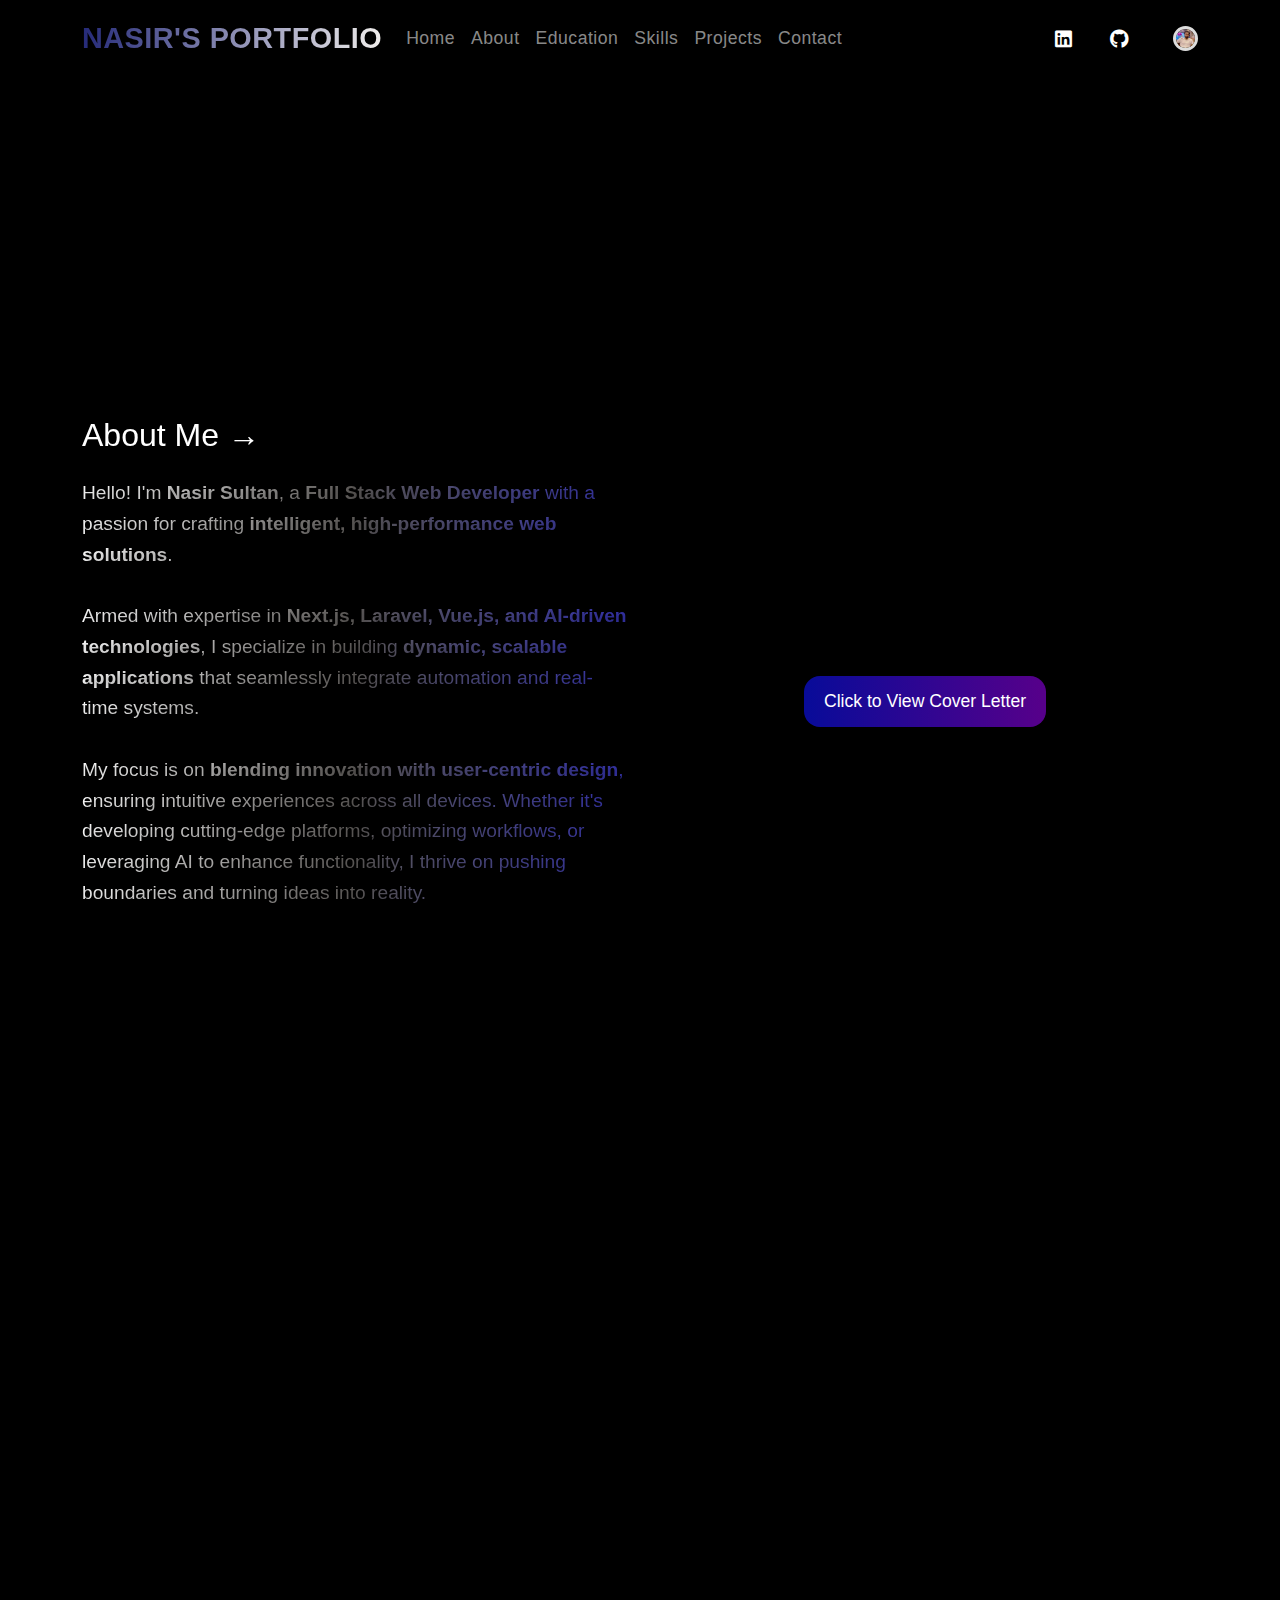
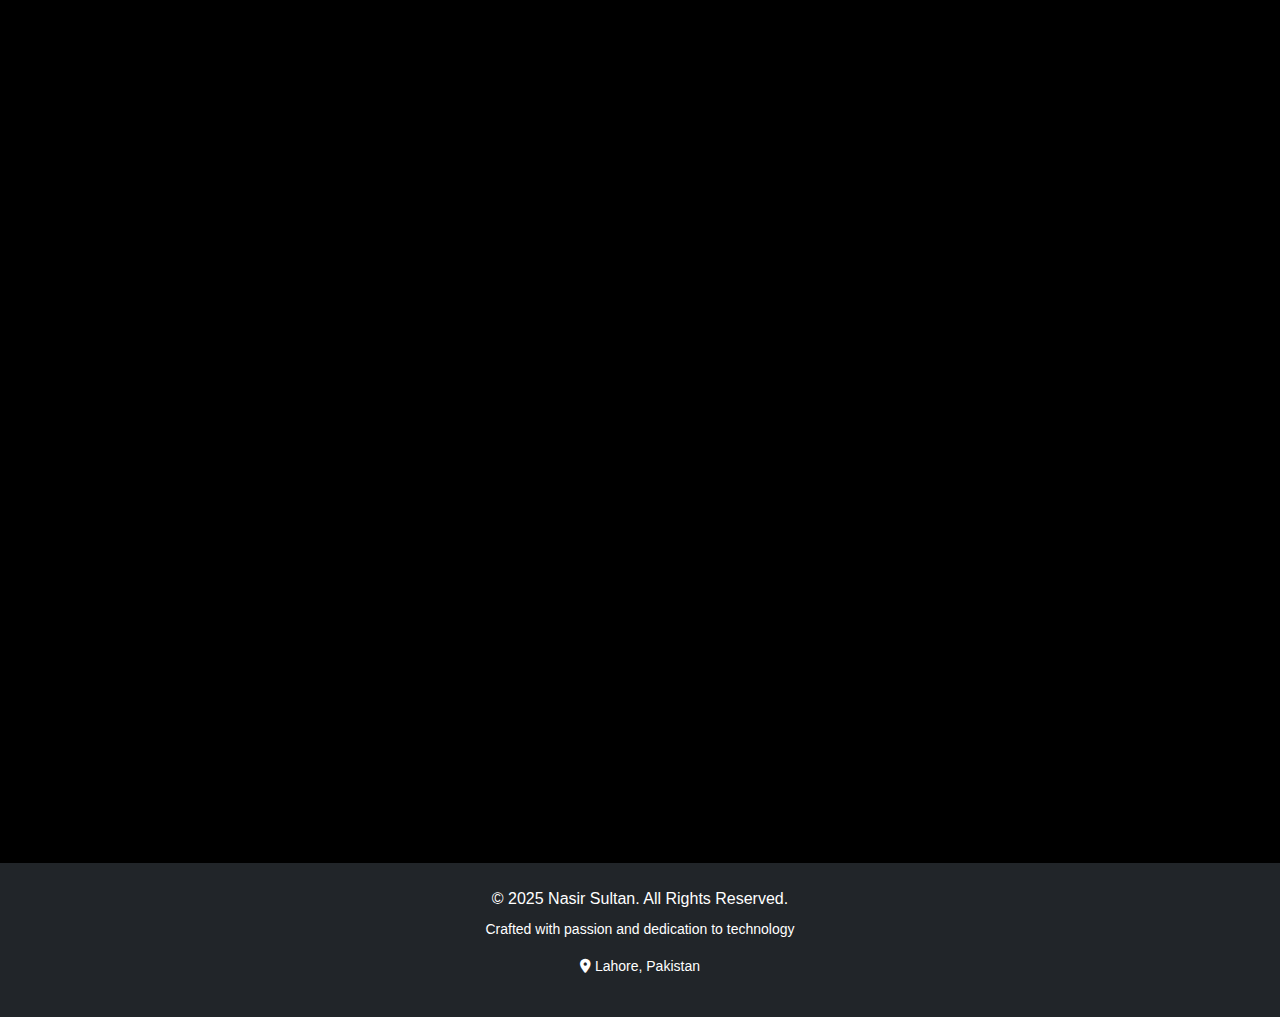
==== commit 50a43074: "s" ====
--- a/index.html
+++ b/index.html
@@ -187,7 +187,7 @@
             </div>
             <!-- Button to Open PDF in Modal -->
             <div class="col-sm-6 d-flex justify-content-center align-items-center">
-                <button type="button" class="cv-btn border-0 rounded-0 research-btn  animate-btn" data-aos="fade-left"
+                <button type="button" class="cv-btn border-0 rounded-4 research-btn  animate-btn" data-aos="fade-left"
                     data-aos-duration="3000" data-bs-toggle="modal" data-bs-target="#pdfModal">
                     Click to View Cover Letter
                 </button>
@@ -202,11 +202,11 @@
                             <button type="button" class="btn-close" data-bs-dismiss="modal" aria-label="Close"></button>
                         </div>
                         <div class="modal-body">
-                            <iframe src="https://drive.google.com/file/d/1LEhKo5x9dsmXAzDZOQBv1Sve0wGjoQHk/preview"
+                            <iframe src="https://drive.google.com/file/d/193BwnSWL02i7YcxXgrFrWv18zlyncyQb/preview" 
                                 width="100%" height="500px" style="border: none;"></iframe>
                         </div>
                         <div class="modal-footer">
-                            <a href="https://drive.google.com/file/d/1LEhKo5x9dsmXAzDZOQBv1Sve0wGjoQHk/view"
+                            <a href="https://drive.google.com/file/d/193BwnSWL02i7YcxXgrFrWv18zlyncyQb/view?"
                                 class="btn btn-success" download>
                                 Download Cover Letter
                             </a>
@@ -236,7 +236,7 @@
                         <p class="university"><strong>UMT</strong> | 2024</p>
 
                         <!-- 🔘 Button to Show Final Year Research PDF -->
-                        <button class="btn research-btn mt-3" data-bs-toggle="modal" data-bs-target="#researchModal"
+                        <button class="btn research-btn mt-3 rounded-4" data-bs-toggle="modal" data-bs-target="#researchModal"
                             data-aos="flip-left" data-aos-duration="3000">
                             View Final Year Research
                         </button>
@@ -444,23 +444,15 @@
                     </div>
                     <div class="card-body">
                         <h5 class="card-title text-2xl font-semibold mb-3">
-                            <i class="fa-solid fa-briefcase text-teal-500"></i> Internship Projects
+                            <i class="fa-solid fa-briefcase "  style="color: #bcbe28;"></i> Internship Projects
                         </h5>
                         <div id="infoContent1" style="display: none;">
                             <p class="card-text mb-4">
-                                Throughout my journey as a full-stack developer, I have worked on diverse projects
-                                involving real-world problem-solving and scalable application development. My experience
-                                includes hands-on work with modern technologies like React, Laravel, and MySQL, where I
-                                have built dynamic and interactive applications.
-
-                                I have developed and optimized backend services, ensuring secure API integrations and
-                                efficient database management. On the frontend, I have created seamless user experiences
-                                with well-structured, responsive interfaces.
-
-                                My expertise extends to handling authentication systems, role-based access control, and
-                                real-time data processing, demonstrating a deep understanding of software architecture
-                                and performance optimization. Through various projects, I have refined my ability to
-                                write clean, maintainable code while adhering to industry best practices.
+                                I have worked on projects that solve real-world problems, building both the backend
+                                (functionality) and frontend (user interface) of applications. I ensure smooth
+                                performance, secure connections, and user-friendly designs. My experience includes
+                                building login systems, managing user roles, and handling real-time updates while
+                                writing clean, efficient code.
                             </p>
 
                         </div>
@@ -514,7 +506,7 @@
 
                     <div class="modal-body">
                         <h9 style="color: rgb(216, 116, 22); padding: 10px; margin: 30px;">Backend: Laravel $$ Node|
-                            Frontend: React | Database: SQL</h9>
+                            Frontend: Next-js | Database: SQL</h9>
                         <ul>
                             <li class="skill-item">React</li>
                             <li class="skill-item">Laravel</li>
@@ -533,7 +525,7 @@
                     </div>
 
 
-                    
+
                 </div>
             </div>
 
@@ -581,22 +573,24 @@
                         </button>
                     </div>
 
-                    <div class="card-body text-center">
+                    <div class="card-body ">
                         <h5 class="card-title text-2xl font-semibold mb-3">
-                            <i class="fa-solid fa-check-circle text-purple-600"></i> Attendance Portal System
+                            <i class="fa-solid fa-building-columns px-2" style="color: #d1098e;"></i>
+
+                            Academic management Portal System
                         </h5>
                         <div id="infoContent2" style="display: none;">
                             <p class="card-text mb-4">
-                                This comprehensive Academic Management System streamlines administrative tasks by
-                                allowing users to <strong>mark attendance</strong>, <strong>submit and track leave
-                                    requests</strong>, and <strong>update profile pictures</strong>. Developed using
-                                <strong>React.js, Laravel, and MySQL</strong>, it ensures <strong>secure role-based
-                                    authentication</strong> with <strong>Laravel Sanctum</strong> and features an
-                                intuitive <strong>leave management system</strong>. The platform offers a
-                                <strong>responsive and modern UI</strong> powered by <strong>Tailwind CSS</strong>,
-                                delivering an optimized user experience. Additionally, <strong>RESTful API
-                                    integration</strong> ensures seamless communication between the frontend and
-                                backend, enhancing performance and scalability.
+                                This portal features two dashboards: one for students and another for administrators.
+                                The Student Dashboard allows users to mark their attendance, request leave, update their
+                                profiles, check the status of their leave requests, and receive notifications about
+                                approvals or rejections.
+                                <br></br>
+                                The Admin Dashboard enables administrators to manage student records, approve or reject
+                                leave requests, and perform full CRUD operations on attendance. Additionally, admins can
+                                generate grade reports based on student attendance percentages within custom date
+                                ranges.
+
                             </p>
 
                         </div>
@@ -635,7 +629,7 @@
                 </div>
             </div>
 
-        
+
 
 
             <!-- Skills Modal (Ensure ID Matches) -->
@@ -661,13 +655,13 @@
                                 <li class="skill-item">local_storage</li>
                                 <li class="skill-item">Context-api</li>
 
-                           
+
                             </ul>
 
                         </div>
 
 
-                      
+
                     </div>
                 </div>
             </div>
@@ -706,20 +700,20 @@
                         </button>
                     </div>
 
-                    <div class="card-body text-center">
+                    <div class="card-body ">
                         <h5 class="card-title text-2xl font-semibold mb-3">
-                            <i class="fa-solid fa-briefcase text-teal-500"></i> E-Commerce Dashboard
+                            <i class="fa-solid fa-folder-open text-blue-600 px-2" style="color: rgb(211, 81, 81);"></i>
+                            E-Commerce Dashboard
                         </h5>
                         <div id="infoContent3" style="display: none;">
                             <p class="card-text mb-4">
-                                This project integrates <strong>MERN Stack (React, Node.js, Express, MongoDB)</strong>
-                                with <strong>PHP-Laravel</strong>
-                                to create an <strong>efficient e-commerce dashboard</strong>. The <strong>React.js
-                                    frontend</strong> provides product
-                                management features, while the <strong>Node.js, Express, and Laravel backend</strong>
-                                ensures secure authentication
-                                and CRUD operations. <strong>MongoDB and MySQL</strong> are used for data storage,
-                                ensuring scalability and fast queries.
+                                This project features two dashboards: one for the admin (owner) and another for users.
+                                The admin dashboard allows owners to add and manage projects, performing full CRUD
+                                (Create, Read, Update, Delete) operations.
+                                <br></br>
+                                On the user side, the dashboard provides a search functionality to help users find
+                                specific items easily. Users can browse through projects and view detailed information
+                                about each one.
                             </p>
                         </div>
 
@@ -766,14 +760,14 @@
                             <h9 style="color: rgb(216, 116, 22); padding: 10px; margin: 30px;">Backend:Node-js
                                 | Fronted: React-js | Database: MongoDB</h9>
                             <ul>
-                               
+
                                 <li class="skill-item">Mongoose</li>
                                 <li class="skill-item">Express</li>
                                 <li class="skill-item">Role-Based Authentication</li>
                                 <li class="skill-item">RESTful APIs</li>
                                 <li class="skill-item">Tailwind CSS</li>
                                 <li class="skill-item">Bootstrap</li>
-                                <li class="skill-item">Axios (API Handling)</li>                        
+                                <li class="skill-item">Axios (API Handling)</li>
                                 <li class="skill-item">React Conditional Rendering</li>
                                 <li class="skill-item">React Hooks (`useEffect`, `useState`)</li>
                             </ul>
@@ -821,28 +815,20 @@
                         </button>
                     </div>
 
-                    <div class="card-body text-center">
+                    <div class="card-body ">
                         <h5 class="card-title text-2xl font-semibold mb-3">
-                            <i class="fa-solid fa-check-circle text-purple-600"></i> Multi-Login Medical Management
+                            <i class="fa-solid fa-prescription-bottle-medical mx-2" style="color: #28a745;"></i>
+
+                            Multi-Login Medical Management
                             System
                         </h5>
                         <div id="infoContent4" style="display: none;">
-                            <p class="card-text mb-4">
-                                The <strong>HealthPlus Medical Store Web Application</strong> is a
-                                <strong>full-featured</strong>
-                                system built with <strong>Laravel and React.js</strong>. It supports a
-                                <strong>multi-login system</strong>
-                                for <strong>admins, store managers, and customers</strong>.
-                            <ul>
-                                <li><strong>Admins</strong>: Upload products, set prices, and track sales.</li>
-                                <li><strong>Store Managers</strong>: Manage inventory, process orders, and oversee
-                                    transactions.</li>
-                                <li><strong>Customers</strong>: Browse medical products, place orders, and track their
-                                    purchases.</li>
-                            </ul>
-                            The system ensures <strong>secure role-based access control</strong> and
-                            <strong>automated inventory updates</strong> based on real-time transactions.
-                            </p>
+                            This platform supports multiple stores, allowing customers to browse medicines, compare
+                            prices, and place orders easily. It ensures role-based access, granting specific permissions
+                            to admins, store owners, and customers. The inventory and order management system keeps
+                            stock updates in real-time, automates order processing, and includes an approval
+                            system.Customers can use live one-to-one chat to connect with store owners for inquiries and
+                            support. Order tracking by Phone number provides real-time updates on purchases.
                         </div>
 
                         <!-- Buttons with Full Width on Small Screens -->
@@ -885,10 +871,10 @@
                 <div class="modal-dialog">
                     <div class="modal-body">
                         <div class="modal-body">
-                            <h9 style="color: rgb(216, 116, 22); padding: 10px; margin: 30px;">Backend && Frontend
-                                Laravel | Database: SQL</h9>
+                            <h9 style="color: rgb(216, 116, 22); padding: 10px; margin: 30px;">Backend:
+                                Laravel | Frontend:React| Database: SQL</h9>
                             <ul>
-                 
+
 
                                 <li class="skill-item">Laravel 11</li>
                                 <li class="skill-item">PHP</li>
@@ -949,26 +935,20 @@
                         </button>
                     </div>
 
-                    <div class="card-body text-center">
+                    <div class="card-body ">
                         <h5 class="card-title text-2xl font-semibold mb-3">
-                            <i class="fa-solid fa-check-circle text-purple-600"></i>
+                            <i class="fa-solid fa-book-open text-purple-600 mx-2" style="color: rgb(202, 212, 54);"></i>
+
+
                             E-Library - Laravel-Based Digital Library
                         </h5>
                         <div id="infoContent5" style="display: none;">
                             <p class="card-text mb-4 toggleBtn5">
-                                The <strong>E-Library – Laravel-Based Digital Library</strong> is a
-                                <strong>feature-rich</strong> system built with <strong>Laravel 11, Bootstrap, and
-                                    Tailwind CSS</strong>, offering a seamless reading experience with structured book
-                                and chapter management.
-                            <ul>
-                                <li><strong>Admins</strong>: Manage books and chapters, update metadata, and control
-                                    user access.</li>
-                                <li><strong>Users</strong>: Browse books, search by title or author, and read content
-                                    with a smooth navigation experience.</li>
-                            </ul>
-                            The system features <strong>efficient CRUD operations</strong>, <strong>pagination for
-                                optimized performance</strong>, and <strong>database seeding</strong> to preload sample
-                            books for quick testing.
+                                This E-Library system offers book and chapter management, allowing users to navigate
+                                seamlessly between chapters.With search and filtering, users can quickly find books by
+                                title or author. The modern UI is fully responsive and mobile-friendly for a smooth
+                                reading experience. Admins have full control with CRUD operations to manage books and
+                                chapters efficiently.
                             </p>
 
                         </div>
@@ -1071,28 +1051,17 @@
                         </button>
                     </div>
 
-                    <div class="card-body text-center">
+                    <div class="card-body ">
                         <h5 class="card-title text-2xl font-semibold mb-3">
-                            <i class="fa-solid fa-check-circle text-purple-600"></i> SoundSphere
+                            <i class="fa-solid fa-music text-purple-600 mx-2" style="color: #e21111;"></i> SoundSphere
                         </h5>
                         <div id="infoContent6" style="display: none;">
                             <p class="card-text mb-4">
-                                The <strong>Music Management Website</strong> is a <strong>full-featured</strong>
-                                platform built entirely with <strong>Laravel 11</strong>. It allows users to
-                                <strong>upload, stream, and manage</strong> audio files directly from a web interface.
-                            <ul>
-                                <li><strong>Music Upload & Categorization</strong>: Users can upload songs and assign
-                                    them to specific categories.</li>
-                                <li><strong>In-Browser Audio Streaming</strong>: Integrated audio player for seamless
-                                    playback.</li>
-                                <li><strong>Song Management</strong>: Users can list, play, edit, or delete songs.</li>
-                                <li><strong>Backend API (Laravel 11)</strong>: Secure RESTful endpoints for file
-                                    handling with validation.</li>
-                                <li><strong>Responsive Design</strong>: Mobile-friendly UI using Tailwind CSS.</li>
-                            </ul>
-                            The system ensures <strong>secure role-based access control</strong> and <strong>scalable
-                                performance</strong>, making it suitable for independent creators and online music
-                            platforms.
+                                This music platform allows users to upload songs, add titles, and categorize them for
+                                easy browsing. With in-browser audio streaming, users can play songs directly from the
+                                website without downloading. They can also select songs to listen to based on specific
+                                categories or view all songs for a broader selection. The song listing and management
+                                feature displays uploaded tracks with options to play or delete them.
                             </p>
 
 
@@ -1229,7 +1198,7 @@
                         <p class="card-text">Completed various industry-recognized certifications.</p>
 
                         <!-- Button to Show Certificate PDF -->
-                        <button class="btn research-btn mt-3" data-bs-toggle="modal" data-bs-target="#certificateModal"
+                        <button class="btn research-btn mt-3  rounded-4" data-bs-toggle="modal" data-bs-target="#certificateModal"
                             data-aos="flip-left" data-aos-duration="3000">
                             View Certificate
                         </button>
@@ -1246,7 +1215,7 @@
             <div class="modal-content">
                 <div class="modal-header">
                     <h5 class="modal-title" id="certificateModalLabel">Certification Document</h5>
-                    <button type="button" class="btn-close" data-bs-dismiss="modal" aria-label="Close"></button>
+                    <button type="button" class="btn-close rounded-4" data-bs-dismiss="modal" aria-label="Close"></button>
                 </div>
                 <div class="modal-body">
                     <iframe src="https://drive.google.com/file/d/1yVCjSpSH2Nd3QGddQurAfVDvpqXo9ZFk/preview" width="100%"
--- a/styll.css
+++ b/styll.css
@@ -234,14 +234,14 @@
     text-align: center;
     
     /* 🌈 Gradient Text */
-    background: linear-gradient(45deg, #180266, #57008a, #f7f7f7, #000000);
+    background: linear-gradient(45deg, #ee0494, #ffffff, #ffc400, #000000);
     background-size: 300% 300%;
     -webkit-background-clip: text;
     -webkit-text-fill-color: transparent;
     animation: gradientShift 6s infinite alternate ease-in-out;
 
     /* ⬇️ Dynamic Bottom Shadow */
-    text-shadow: 0px 8px 16px rgba(24, 2, 102, 0.75);
+    text-shadow: 0px 8px 16px rgba(211, 61, 15, 0.75);
 
     /* 🌟 Glowing Effect */
     transition: all 0.3s ease-in-out;
@@ -250,7 +250,7 @@
 /* 🔥 Hover Effect - Slight Text Scaling & Glow */
 .text-animation:hover {
     transform: scale(1.1);
-    text-shadow: 0px 10px 20px rgba(192, 38, 211, 0.9);
+    text-shadow: 0px 10px 20px rgba(255, 255, 255, 0.9);
 }
 
 /* 🌈 Gradient Animation */
